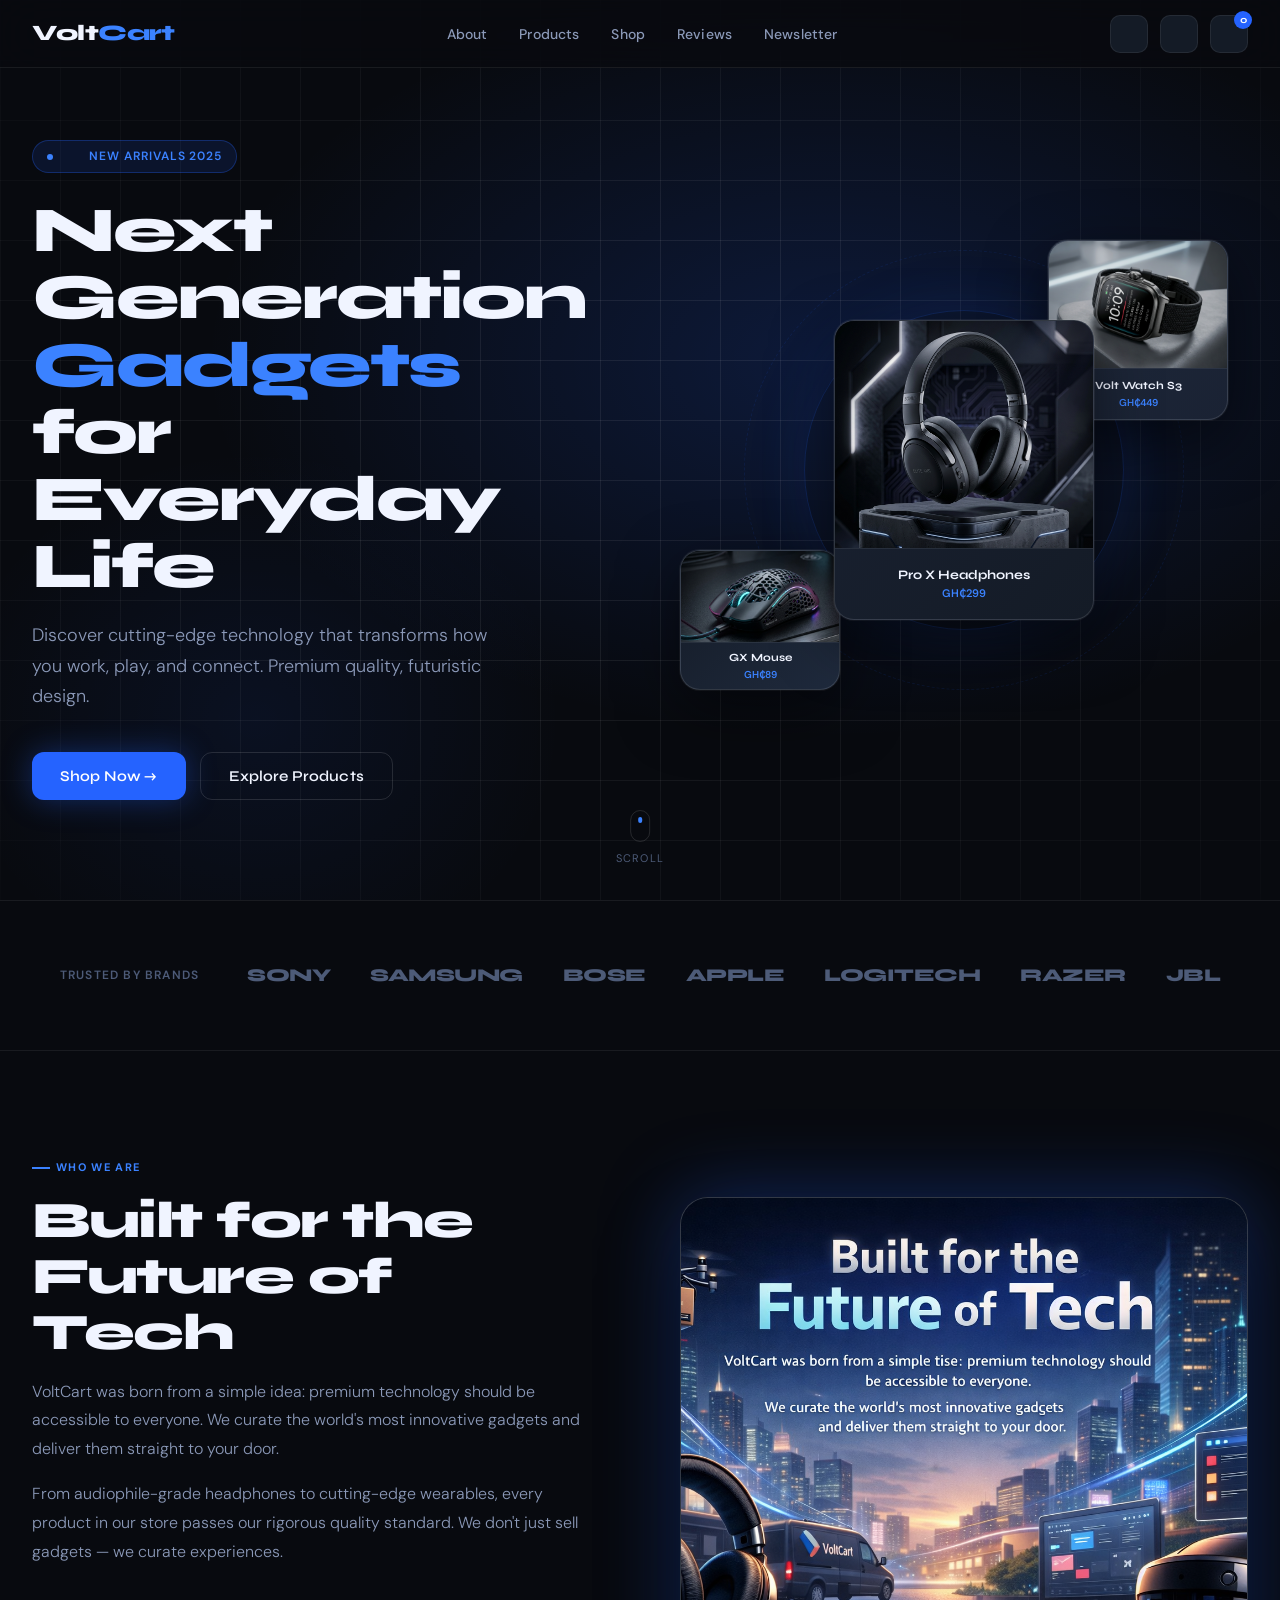
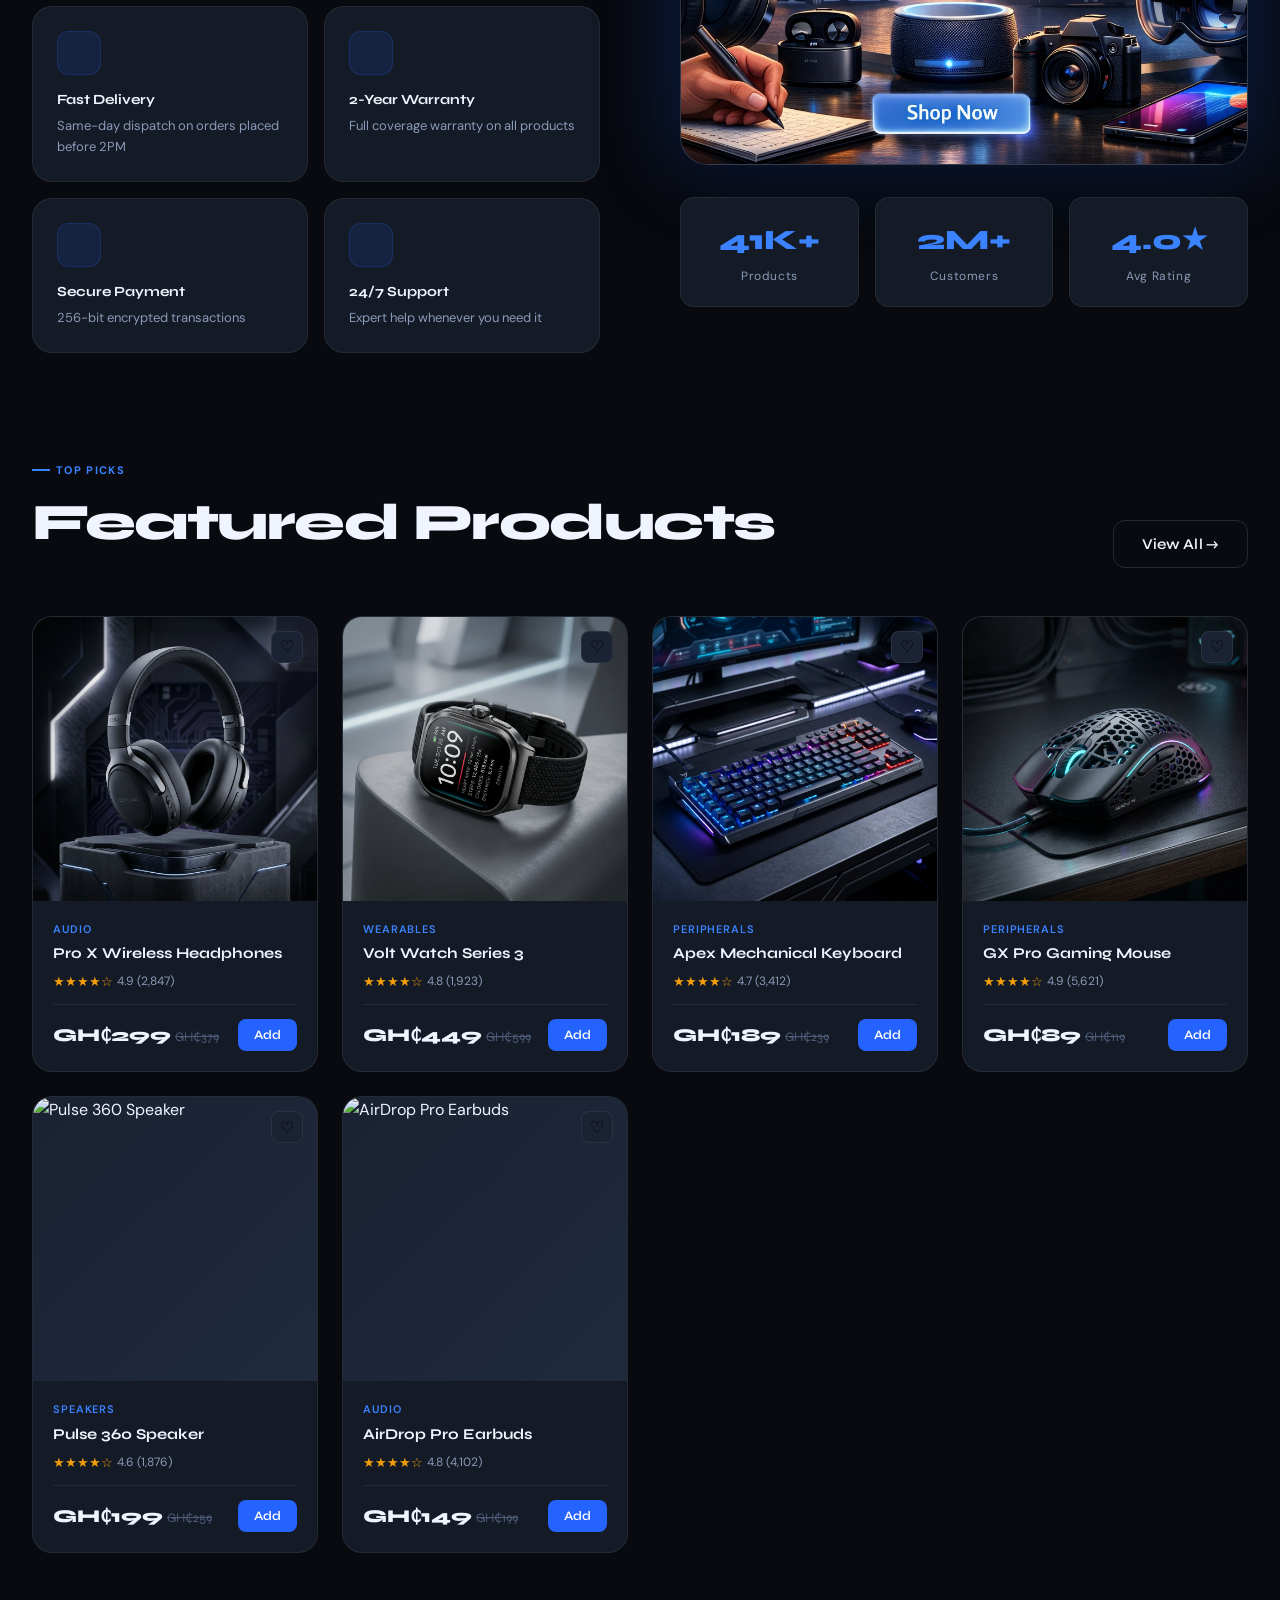
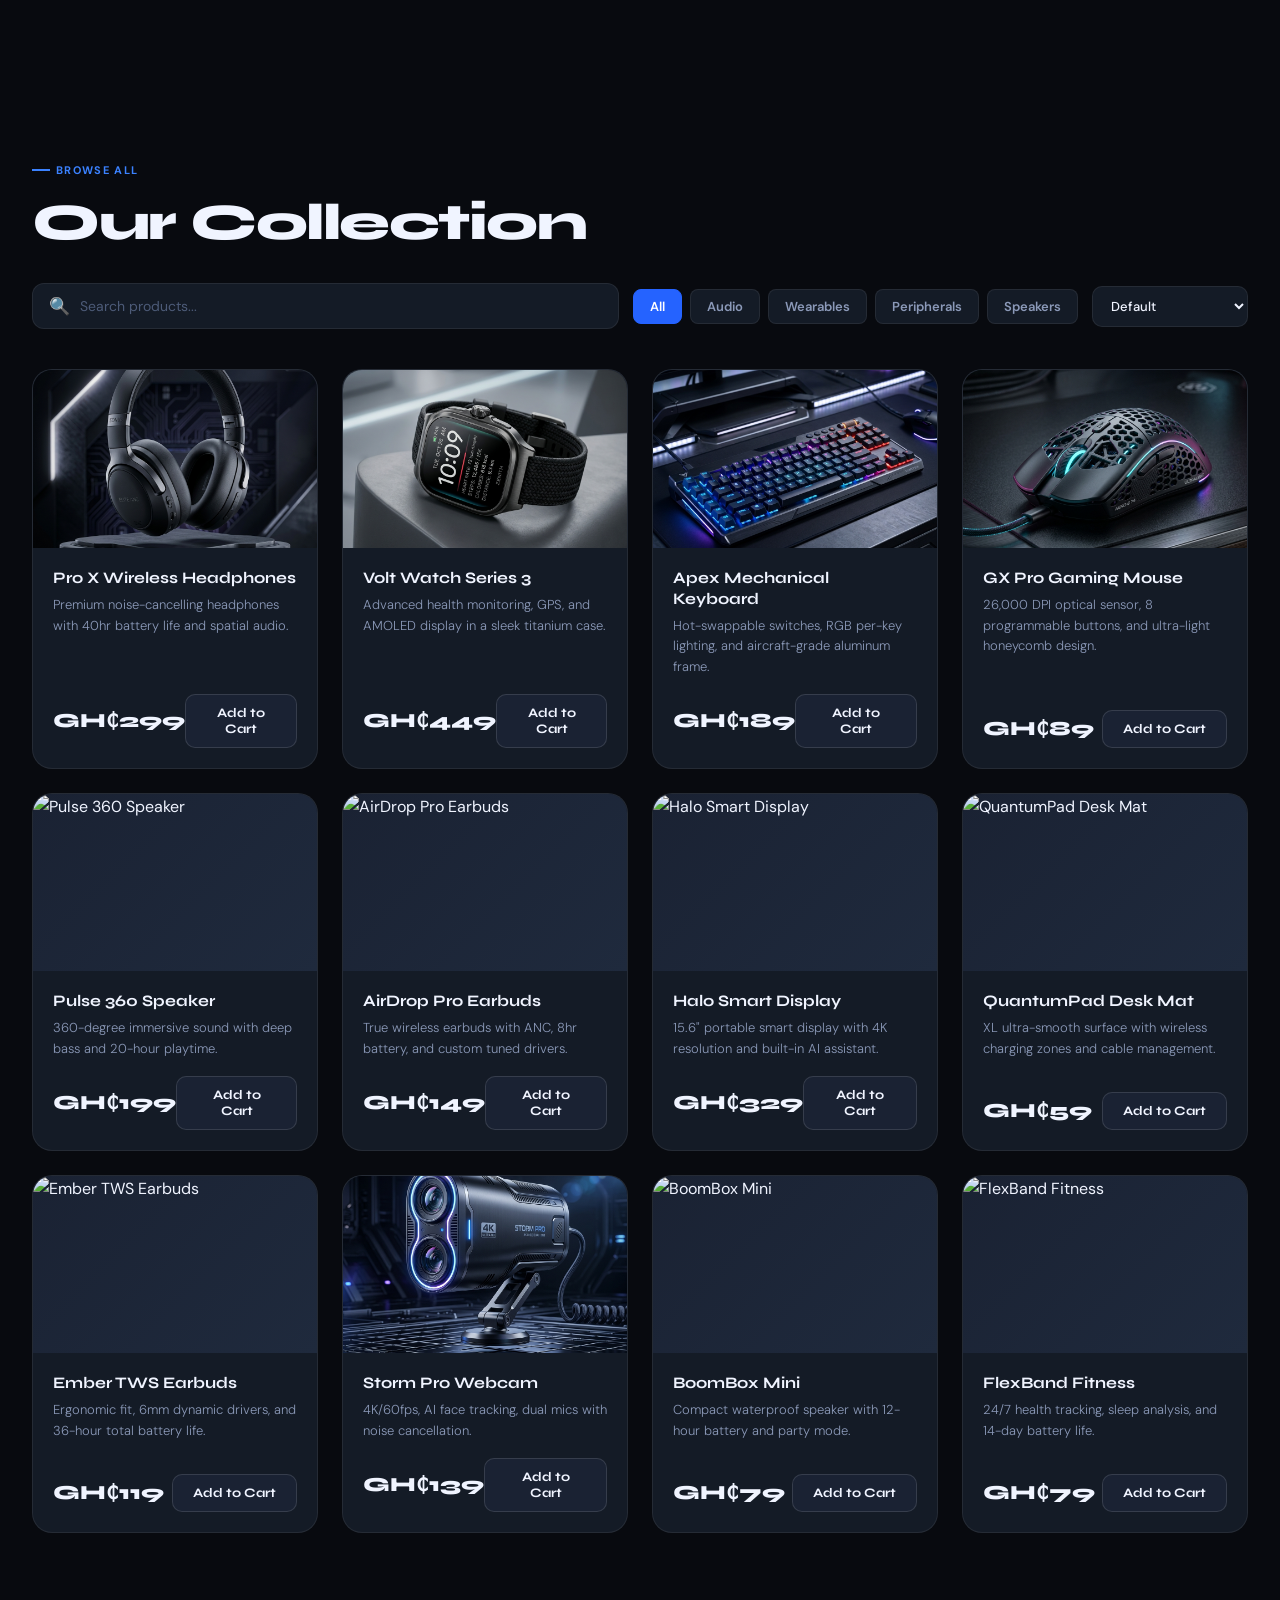
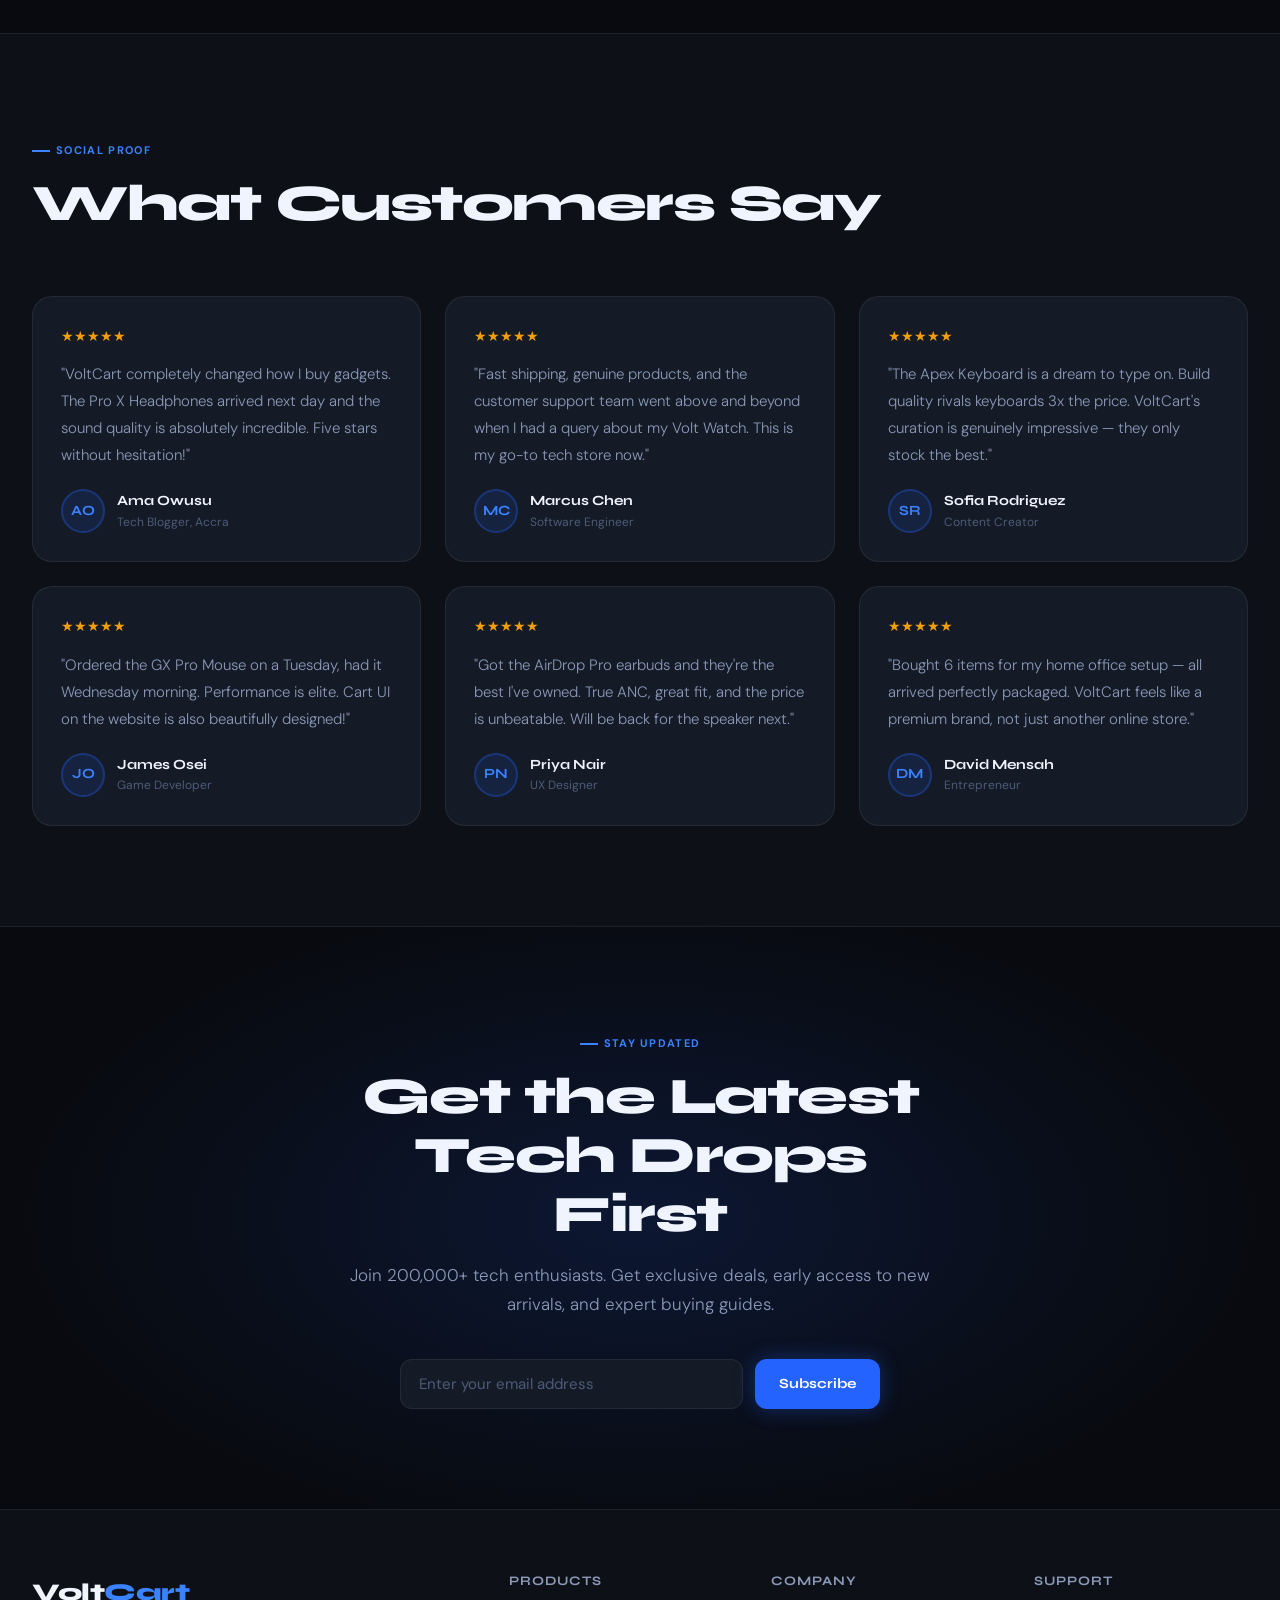
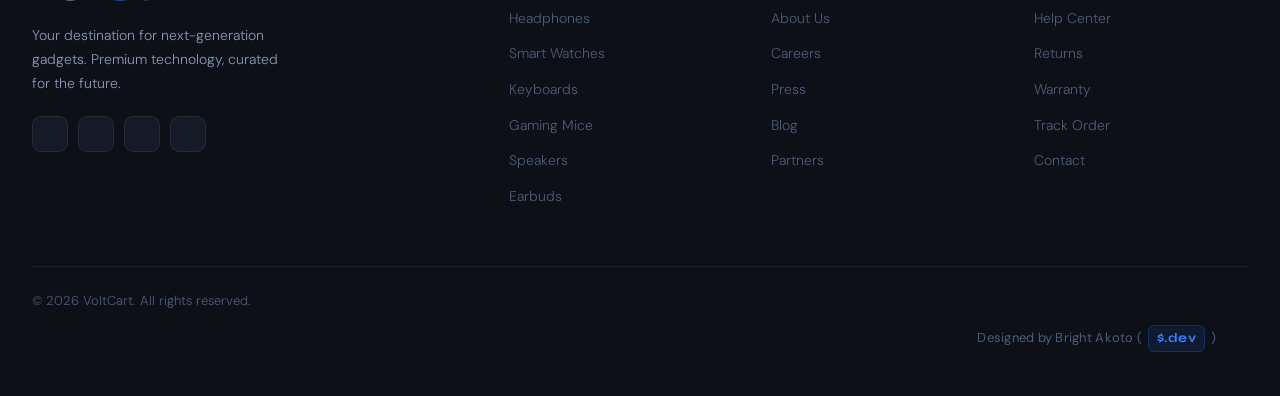
==== index.html @ 19f44e55 "first commit" ====
<!DOCTYPE html>
<html lang="en">
<head>
<meta charset="UTF-8">
<meta name="viewport" content="width=device-width, initial-scale=1.0">
<title>VoltCart — Next Generation Gadgets</title>
<link rel="preconnect" href="https://fonts.googleapis.com">
<link rel="preconnect" href="https://fonts.gstatic.com" crossorigin>
<link href="https://fonts.googleapis.com/css2?family=Syne:wght@400;500;600;700;800&family=DM+Sans:ital,opsz,wght@0,9..40,300;0,9..40,400;0,9..40,500;1,9..40,300&display=swap" rel="stylesheet">
<link rel="stylesheet" href="styles.css">
<script src="https://unpkg.com/lucide@latest"></script>
</head>
<body>

<!-- NAVBAR -->
<nav id="navbar">
  <a href="#" class="nav-logo">Volt<span>Cart</span></a>
  <ul class="nav-links">
    <li><a href="#about">About</a></li>
    <li><a href="#featured">Products</a></li>
    <li><a href="#shop">Shop</a></li>
    <li><a href="#testimonials">Reviews</a></li>
    <li><a href="#newsletter">Newsletter</a></li>
  </ul>
  <div class="nav-actions">
    <button class="nav-btn" id="search-btn" title="Search"><i data-lucide="search"></i></button>
    <button class="nav-btn" id="theme-btn" title="Toggle theme"><i data-lucide="moon" id="theme-icon"></i></button>
    <button class="nav-btn cart-btn" id="cart-open-btn" title="Cart"><i data-lucide="shopping-cart"></i>
      <span class="cart-badge" id="cart-badge">0</span>
    </button>
    <button class="nav-btn hamburger" id="hamburger-btn"><i data-lucide="menu"></i></button>
  </div>
</nav>
<div class="mobile-menu" id="mobile-menu">
  <a href="#about" onclick="closeMobileMenu()">About</a>
  <a href="#featured" onclick="closeMobileMenu()">Products</a>
  <a href="#shop" onclick="closeMobileMenu()">Shop</a>
  <a href="#testimonials" onclick="closeMobileMenu()">Reviews</a>
  <a href="#newsletter" onclick="closeMobileMenu()">Newsletter</a>
</div>

<!-- HERO -->
<section id="hero">
  <div class="hero-bg"></div>
  <div class="hero-grid"></div>
  <div class="hero-inner">
    <div class="hero-content">
      <div class="hero-label"><i data-lucide="zap" style="width: 14px; height: 14px; margin-right: 6px; display: inline-block; vertical-align: middle;"></i> New Arrivals 2025</div>
      <h1 class="hero-h1">Next Generation<br><span class="accent">Gadgets</span> for<br>Everyday Life</h1>
      <p class="hero-sub">Discover cutting-edge technology that transforms how you work, play, and connect. Premium quality, futuristic design.</p>
      <div class="hero-btns">
        <button class="btn-primary ripple-btn" onclick="document.getElementById('shop').scrollIntoView({behavior:'smooth'})">Shop Now →</button>
        <button class="btn-secondary" onclick="document.getElementById('featured').scrollIntoView({behavior:'smooth'})">Explore Products</button>
      </div>
    </div>
    <div class="hero-visual">
      <div class="glow-ring-2"></div>
      <div class="glow-ring"></div>
      <div class="hero-float-1" style="display: flex; flex-direction: column; justify-content: flex-start; align-items: stretch; gap: 0;">
        <div style="flex: 1; min-height: 0; overflow: hidden; background: #000;">
          <img src="img/pro_headphones.png" alt="Pro X Headphones" style="width: 100%; height: 100%; object-fit: cover; display: block;">
        </div>
        <div style="padding: 16px; text-align: center; border-top: 1px solid var(--border);">
          <div class="gadget-name">Pro X Headphones</div>
          <div class="gadget-price">GH₵299</div>
        </div>
      </div>
      <div class="hero-float-2" style="display: flex; flex-direction: column; justify-content: flex-start; align-items: stretch; gap: 0;">
        <div style="flex: 1; min-height: 0; overflow: hidden; background: #000;">
          <img src="img/volt_watch.png" alt="Volt Watch S3" style="width: 100%; height: 100%; object-fit: cover; display: block;">
        </div>
        <div style="padding: 8px; text-align: center; border-top: 1px solid var(--border);">
          <div class="gadget-name" style="font-size: 11px;">Volt Watch S3</div>
          <div class="gadget-price" style="font-size: 10px;">GH₵449</div>
        </div>
      </div>
      <div class="hero-float-3" style="display: flex; flex-direction: column; justify-content: flex-start; align-items: stretch; gap: 0;">
        <div style="flex: 1; min-height: 0; overflow: hidden; background: #000;">
          <img src="img/gaming_mouse.png" alt="GX Mouse" style="width: 100%; height: 100%; object-fit: cover; display: block;">
        </div>
        <div style="padding: 6px; text-align: center; border-top: 1px solid var(--border);">
          <div class="gadget-name" style="font-size: 11px;">GX Mouse</div>
          <div class="gadget-price" style="font-size: 10px;">GH₵89</div>
        </div>
      </div>
    </div>
  </div>
  <div class="scroll-indicator">
    <div class="scroll-dot"></div>
    <span>Scroll</span>
  </div>
</section>

<!-- BRANDS -->
<section id="brands">
  <div class="brands-inner">
    <div class="brands-label">Trusted by brands</div>
    <div class="brands-track">
      <div class="brand-item">SONY</div>
      <div class="brand-item">SAMSUNG</div>
      <div class="brand-item">BOSE</div>
      <div class="brand-item">APPLE</div>
      <div class="brand-item">LOGITECH</div>
      <div class="brand-item">RAZER</div>
      <div class="brand-item">JBL</div>
    </div>
  </div>
</section>

<!-- ABOUT -->
<section id="about" class="section">
  <div class="about-grid">
    <div class="about-text reveal">
      <div class="section-label">Who We Are</div>
      <h2 class="section-h2">Built for the<br>Future of Tech</h2>
      <p>VoltCart was born from a simple idea: premium technology should be accessible to everyone. We curate the world's most innovative gadgets and deliver them straight to your door.</p>
      <p>From audiophile-grade headphones to cutting-edge wearables, every product in our store passes our rigorous quality standard. We don't just sell gadgets — we curate experiences.</p>
      <div class="feature-cards">
        <div class="feature-card reveal reveal-delay-1">
          <div class="fc-icon"><i data-lucide="truck"></i></div>
          <div class="fc-title">Fast Delivery</div>
          <div class="fc-desc">Same-day dispatch on orders placed before 2PM</div>
        </div>
        <div class="feature-card reveal reveal-delay-2">
          <div class="fc-icon"><i data-lucide="shield"></i></div>
          <div class="fc-title">2-Year Warranty</div>
          <div class="fc-desc">Full coverage warranty on all products</div>
        </div>
        <div class="feature-card reveal reveal-delay-3">
          <div class="fc-icon"><i data-lucide="lock"></i></div>
          <div class="fc-title">Secure Payment</div>
          <div class="fc-desc">256-bit encrypted transactions</div>
        </div>
        <div class="feature-card reveal reveal-delay-4">
          <div class="fc-icon"><i data-lucide="message-square"></i></div>
          <div class="fc-title">24/7 Support</div>
          <div class="fc-desc">Expert help whenever you need it</div>
        </div>
      </div>
    </div>
    <div>
      <div class="about-visual reveal reveal-delay-2">
        <img src="img/image.png" alt="VoltCart About Visual">
        <div class="about-visual-inner">
          <div class="av-icon"><i data-lucide="zap" style="width: 72px; height: 72px; color: var(--blue2);"></i></div>
          <div class="av-title">VoltCart</div>
          <div class="av-sub">Premium Gadget Store</div>
        </div>
      </div>
      <div class="about-stats reveal reveal-delay-3" id="about-stats-container">
        <div class="stat-box">
          <div class="stat-num" data-target="50" data-suffix="K+">0</div>
          <div class="stat-label">Products</div>
        </div>
        <div class="stat-box">
          <div class="stat-num" data-target="2" data-suffix="M+">0</div>
          <div class="stat-label">Customers</div>
        </div>
        <div class="stat-box">
          <div class="stat-num" data-target="4.9" data-decimals="1" data-suffix="★">0</div>
          <div class="stat-label">Avg Rating</div>
        </div>
      </div>
    </div>
  </div>
</section>

<!-- FEATURED PRODUCTS -->
<section id="featured" class="section" style="padding-top:0">
  <div class="section-top">
    <div>
      <div class="section-label">Top Picks</div>
      <h2 class="section-h2 reveal">Featured Products</h2>
    </div>
    <button class="btn-secondary" onclick="document.getElementById('shop').scrollIntoView({behavior:'smooth'})">View All →</button>
  </div>
  <div class="products-grid" id="featured-grid"></div>
</section>

<!-- SHOP SECTION -->
<section id="shop" class="section">
  <div class="shop-inner">
    <div class="section-label">Browse All</div>
    <h2 class="section-h2 reveal" style="margin-bottom:32px">Our Collection</h2>
    <div class="shop-controls">
      <div class="shop-search">
        <span class="shop-search-icon">🔍</span>
        <input type="text" placeholder="Search products..." id="search-input" oninput="filterProducts()">
      </div>
      <div class="filter-tabs">
        <button class="filter-tab active" data-cat="all" onclick="setCategory(this,'all')">All</button>
        <button class="filter-tab" data-cat="audio" onclick="setCategory(this,'audio')">Audio</button>
        <button class="filter-tab" data-cat="wearables" onclick="setCategory(this,'wearables')">Wearables</button>
        <button class="filter-tab" data-cat="peripherals" onclick="setCategory(this,'peripherals')">Peripherals</button>
        <button class="filter-tab" data-cat="speakers" onclick="setCategory(this,'speakers')">Speakers</button>
      </div>
      <select class="shop-sort" onchange="sortProducts(this.value)">
        <option value="default">Default</option>
        <option value="price-asc">Price: Low → High</option>
        <option value="price-desc">Price: High → Low</option>
        <option value="rating">Top Rated</option>
      </select>
    </div>
    <div class="shop-grid" id="shop-grid"></div>
  </div>
</section>

<!-- TESTIMONIALS -->
<section id="testimonials" class="section" style="background:var(--bg2);border-top:1px solid var(--border);border-bottom:1px solid var(--border)">
  <div class="testi-inner">
    <div class="testi-top">
      <div>
        <div class="section-label">Social Proof</div>
        <h2 class="section-h2 reveal">What Customers Say</h2>
      </div>
    </div>
    <div class="testi-grid" id="testi-grid"></div>
  </div>
</section>

<!-- NEWSLETTER -->
<section id="newsletter">
  <div class="newsletter-bg"></div>
  <div class="newsletter-inner">
    <div class="section-label" style="justify-content:center">Stay Updated</div>
    <h2 class="nl-h2 reveal">Get the Latest<br>Tech Drops First</h2>
    <p class="nl-sub reveal reveal-delay-1">Join 200,000+ tech enthusiasts. Get exclusive deals, early access to new arrivals, and expert buying guides.</p>
    <div class="nl-form reveal reveal-delay-2">
      <input type="email" class="nl-input" placeholder="Enter your email address">
      <button class="nl-btn ripple-btn" onclick="subscribeNewsletter(this)">Subscribe</button>
    </div>
  </div>
</section>

<!-- FOOTER -->
<footer>
  <div class="footer-inner">
    <div class="footer-grid">
      <div class="footer-brand">
        <div class="nav-logo">Volt<span>Cart</span></div>
        <p>Your destination for next-generation gadgets. Premium technology, curated for the future.</p>
        <div class="social-links">
          <a href="#" class="social-link" title="X"><i data-lucide="twitter"></i></a>
          <a href="#" class="social-link" title="LinkedIn"><i data-lucide="linkedin"></i></a>
          <a href="#" class="social-link" title="Instagram"><i data-lucide="instagram"></i></a>
          <a href="#" class="social-link" title="YouTube"><i data-lucide="youtube"></i></a>
        </div>
      </div>
      <div class="footer-col">
        <h4>Products</h4>
        <ul>
          <li><a href="#shop">Headphones</a></li>
          <li><a href="#shop">Smart Watches</a></li>
          <li><a href="#shop">Keyboards</a></li>
          <li><a href="#shop">Gaming Mice</a></li>
          <li><a href="#shop">Speakers</a></li>
          <li><a href="#shop">Earbuds</a></li>
        </ul>
      </div>
      <div class="footer-col">
        <h4>Company</h4>
        <ul>
          <li><a href="#about">About Us</a></li>
          <li><a href="#">Careers</a></li>
          <li><a href="#testimonials">Press</a></li>
          <li><a href="#newsletter">Blog</a></li>
          <li><a href="#">Partners</a></li>
        </ul>
      </div>
      <div class="footer-col">
        <h4>Support</h4>
        <ul>
          <li><a href="help.html">Help Center</a></li>
          <li><a href="returns.html">Returns</a></li>
          <li><a href="warranty.html">Warranty</a></li>
          <li><a href="track order.html">Track Order</a></li>
          <li><a href="contact.html">Contact</a></li>
        </ul>
      </div>
    </div>
    <div class="footer-bottom">
      <p>© 2026 VoltCart. All rights reserved.</p>
    </div>
    <div class="designer">
  <p>Designed by Bright Akoto (<span>$.dev</span>)</p>
</div>
  </div>
</footer>

<!-- CART DRAWER -->
<div id="cart-overlay" onclick="closeCart()"></div>
<div id="cart-drawer">
  <div class="cart-header">
    <div>
      <div class="cart-title">Shopping Cart</div>
    </div>
    <button class="cart-close" onclick="closeCart()">✕</button>
  </div>
  <div class="cart-items">
    <div id="cart-items-list"></div>
    <div class="cart-empty" id="cart-empty">
      <div class="cart-empty-icon">🛒</div>
      <p>Your cart is empty</p>
      <button class="btn-primary" style="font-size:13px;padding:10px 20px" onclick="closeCart()">Browse Products</button>
    </div>
  </div>
  <div class="cart-footer" id="cart-footer" style="display:none">
    <div class="cart-subtotal">
      <span class="label">Subtotal</span>
      <span class="amount" id="cart-total">GH₵0</span>
    </div>
    <p style="font-size:12px;color:var(--text3);margin-bottom:4px">Shipping & taxes calculated at checkout</p>
    <button class="cart-checkout-btn ripple-btn" onclick="openCheckout()">Proceed to Checkout →</button>
  </div>
</div>

<!-- CHECKOUT MODAL -->
<div id="checkout-overlay">
  <div class="checkout-modal glass">
    <div class="modal-header">
      <div class="modal-title">Checkout</div>
      <button class="cart-close" onclick="closeCheckout()">✕</button>
    </div>
    <div class="modal-body">
      <div class="order-summary" id="checkout-summary"></div>
      <div class="form-row">
        <div class="form-group">
          <input type="text" class="form-input" placeholder=" " id="f-name">
          <label class="form-label">Full Name</label>
        </div>
        <div class="form-group">
          <input type="email" class="form-input" placeholder=" " id="f-email">
          <label class="form-label">Email Address</label>
        </div>
      </div>
      <div class="form-group">
        <input type="tel" class="form-input" placeholder=" " id="f-phone">
        <label class="form-label">Phone Number</label>
      </div>
      <div class="form-group">
        <textarea class="form-input" placeholder=" " id="f-address"></textarea>
        <label class="form-label">Delivery Address</label>
      </div>
      <button class="checkout-btn ripple-btn" onclick="processCheckout()">Complete Purchase →</button>
    </div>
  </div>
</div>

<!-- SUCCESS MODAL -->
<div id="success-overlay">
  <div class="success-modal">
    <div class="success-check">✓</div>
    <h2 class="success-title">Order Confirmed!</h2>
    <p class="success-sub" id="success-msg">Thank you for your purchase! Your order is being processed and will arrive within 3-5 business days.</p>
    <div class="txn-box">
      <div class="txn-label">Transaction Reference</div>
      <div class="txn-ref" id="txn-ref">VC-2025-XXXXXXXX</div>
    </div>
    <button class="continue-btn" onclick="closeSuccess()">Continue Shopping →</button>
  </div>
</div>

<script src="https://js.paystack.co/v1/inline.js"></script>
<script src="script.js" defer></script>
</body>
</html>
---- styles.css ----
*,*::before,*::after{box-sizing:border-box;margin:0;padding:0}
:root{
  --bg:#080a0f;
  --bg2:#0d1117;
  --bg3:#111620;
  --surface:#141b26;
  --surface2:#1a2233;
  --surface3:#1f2a3d;
  --border:rgba(255,255,255,0.07);
  --border2:rgba(255,255,255,0.12);
  --blue:#2563ff;
  --blue2:#3b82ff;
  --blue-glow:rgba(37,99,255,0.35);
  --blue-soft:rgba(37,99,255,0.12);
  --text:#f0f4ff;
  --text2:#8b99b8;
  --text3:#4d5b78;
  --radius:14px;
  --radius2:20px;
  --radius3:28px;
}
html{scroll-behavior:smooth}
body{background:var(--bg);color:var(--text);font-family:'DM Sans',sans-serif;font-size:16px;line-height:1.6;overflow-x:hidden}
body.light{
  --bg:#f0f2f8;--bg2:#e8ecf4;--bg3:#dde3f0;
  --surface:#ffffff;--surface2:#f8faff;--surface3:#eef2fc;
  --border:rgba(0,0,0,0.08);--border2:rgba(0,0,0,0.14);
  --text:#0a0e1a;--text2:#3d4a6b;--text3:#8090b0;
  --blue-glow:rgba(37,99,255,0.2);--blue-soft:rgba(37,99,255,0.08);
}
h1,h2,h3,h4{font-family:'Syne',sans-serif;line-height:1.15}
a{text-decoration:none;color:inherit}
button{cursor:pointer;border:none;background:none;font-family:inherit}
img{display:block;max-width:100%}
::-webkit-scrollbar{width:6px}
::-webkit-scrollbar-track{background:var(--bg)}
::-webkit-scrollbar-thumb{background:var(--surface3);border-radius:3px}

/* UTILITY */
.container{max-width:1280px;margin:0 auto;padding:0 24px}
.flex{display:flex}
.items-center{align-items:center}
.justify-between{justify-content:space-between}
.gap-8{gap:8px}
.gap-16{gap:16px}
.gap-24{gap:24px}

/* GLASSMORPHISM */
.glass{background:rgba(20,27,38,0.7);backdrop-filter:blur(20px);-webkit-backdrop-filter:blur(20px);border:1px solid var(--border)}
body.light .glass{background:rgba(255,255,255,0.72)}

/* ====== NAVBAR ====== */
#navbar{
  position:fixed;top:0;left:0;right:0;z-index:1000;
  padding:0 32px;height:68px;
  display:flex;align-items:center;justify-content:space-between;
  background:rgba(8,10,15,0.75);backdrop-filter:blur(24px);-webkit-backdrop-filter:blur(24px);
  border-bottom:1px solid var(--border);
  transition:background 0.3s;
}
body.light #navbar{background:rgba(240,242,248,0.8)}
.nav-logo{font-family:'Syne',sans-serif;font-weight:800;font-size:22px;letter-spacing:-0.5px}
.nav-logo span{color:var(--blue2)}
.nav-links{display:flex;gap:32px;list-style:none}
.nav-links a{font-size:14px;font-weight:500;color:var(--text2);transition:color 0.2s;letter-spacing:0.01em}
.nav-links a:hover{color:var(--text)}
.nav-actions{display:flex;align-items:center;gap:12px}
.nav-btn{
  width:38px;height:38px;border-radius:10px;
  display:flex;align-items:center;justify-content:center;
  color:var(--text2);background:var(--surface);border:1px solid var(--border);
  transition:all 0.2s;font-size:18px;
}
.nav-btn:hover{color:var(--text);border-color:var(--border2);background:var(--surface2)}
.cart-btn{position:relative}
.cart-badge{
  position:absolute;top:-5px;right:-5px;
  background:var(--blue);color:#fff;
  font-size:10px;font-weight:700;
  width:18px;height:18px;border-radius:50%;
  display:flex;align-items:center;justify-content:center;
  font-family:'Syne',sans-serif;
}
.hamburger{display:none}
.mobile-menu{
  display:none;position:fixed;top:68px;left:0;right:0;z-index:999;
  background:var(--bg2);border-bottom:1px solid var(--border);
  padding:24px;flex-direction:column;gap:4px;
}
.mobile-menu.open{display:flex}
.mobile-menu a{
  padding:12px 16px;border-radius:10px;font-size:15px;font-weight:500;
  color:var(--text2);transition:all 0.2s;
}
.mobile-menu a:hover{background:var(--surface);color:var(--text)}

/* ====== HERO ====== */
#hero{
  min-height:100vh;padding:120px 32px 80px;
  display:flex;align-items:center;
  position:relative;overflow:hidden;
}
.hero-bg{
  position:absolute;inset:0;z-index:0;
  background:radial-gradient(ellipse 70% 60% at 65% 40%,rgba(37,99,255,0.18) 0%,transparent 70%),
             radial-gradient(ellipse 40% 50% at 20% 80%,rgba(37,99,255,0.08) 0%,transparent 60%);
}
.hero-grid{
  position:absolute;inset:0;z-index:0;
  background-image:linear-gradient(var(--border) 1px,transparent 1px),linear-gradient(90deg,var(--border) 1px,transparent 1px);
  background-size:60px 60px;
  mask-image:radial-gradient(ellipse 80% 80% at 50% 50%,black 30%,transparent 100%);
}
.hero-inner{
  position:relative;z-index:1;
  max-width:1280px;margin:0 auto;width:100%;
  display:grid;grid-template-columns:1fr 1fr;gap:80px;align-items:center;
}
.hero-label{
  display:inline-flex;align-items:center;gap:8px;
  background:var(--blue-soft);border:1px solid rgba(37,99,255,0.3);
  color:var(--blue2);font-size:12px;font-weight:600;letter-spacing:0.08em;text-transform:uppercase;
  padding:6px 14px;border-radius:100px;margin-bottom:24px;
}
.hero-label::before{content:'';width:6px;height:6px;border-radius:50%;background:var(--blue2);animation:pulse 2s infinite}
@keyframes pulse{0%,100%{opacity:1}50%{opacity:0.3}}
.hero-h1{font-size:clamp(42px,5vw,72px);font-weight:800;letter-spacing:-2px;line-height:1.05;margin-bottom:20px}
.hero-h1 .accent{color:var(--blue2)}
.hero-sub{font-size:18px;color:var(--text2);line-height:1.7;max-width:480px;margin-bottom:40px;font-weight:300}
.hero-btns{display:flex;gap:14px;flex-wrap:wrap}
.btn-primary{
  padding:14px 28px;border-radius:12px;font-size:15px;font-weight:600;
  background:var(--blue);color:#fff;
  box-shadow:0 0 30px var(--blue-glow);
  transition:all 0.25s;letter-spacing:0.01em;font-family:'Syne',sans-serif;
}
.btn-primary:hover{background:var(--blue2);transform:translateY(-2px);box-shadow:0 4px 40px var(--blue-glow)}
.btn-secondary{
  padding:14px 28px;border-radius:12px;font-size:15px;font-weight:600;
  background:transparent;color:var(--text);
  border:1px solid var(--border2);
  transition:all 0.25s;letter-spacing:0.01em;font-family:'Syne',sans-serif;
}
.btn-secondary:hover{background:var(--surface2);border-color:var(--blue);color:var(--blue2)}
.hero-visual{position:relative;height:520px;display:flex;align-items:center;justify-content:center}
.hero-float-1,.hero-float-2,.hero-float-3{
  position:absolute;border-radius:var(--radius2);
  border:1px solid var(--border2);
  background:var(--surface);overflow:hidden;
  box-shadow:0 20px 60px rgba(0,0,0,0.5),0 0 0 1px var(--border);
}
.hero-float-1{
  width:260px;height:300px;
  animation:float1 6s ease-in-out infinite;
  z-index:3;
  background:linear-gradient(135deg,var(--surface2),var(--surface));
  display:flex;flex-direction:column;align-items:center;justify-content:center;gap:12px;
}
.hero-float-2{
  width:180px;height:180px;
  top:30px;right:20px;
  animation:float2 5s ease-in-out infinite;z-index:2;
  background:linear-gradient(135deg,var(--surface3),var(--surface2));
  display:flex;flex-direction:column;align-items:center;justify-content:center;gap:8px;
}
.hero-float-3{
  width:160px;height:140px;
  bottom:40px;left:0;
  animation:float3 7s ease-in-out infinite;z-index:2;
  background:linear-gradient(135deg,var(--surface),var(--surface3));
  display:flex;flex-direction:column;align-items:center;justify-content:center;gap:8px;
}
.gadget-icon{font-size:56px;filter:drop-shadow(0 0 20px rgba(37,99,255,0.6))}
.gadget-icon-sm{font-size:40px;filter:drop-shadow(0 0 12px rgba(37,99,255,0.5))}
.gadget-name{font-family:'Syne',sans-serif;font-size:13px;font-weight:700;color:var(--text);text-align:center}
.gadget-price{font-size:11px;color:var(--blue2);font-weight:600}
@keyframes float1{0%,100%{transform:translateY(0) rotate(-2deg)}50%{transform:translateY(-18px) rotate(1deg)}}
@keyframes float2{0%,100%{transform:translateY(-10px) rotate(3deg)}50%{transform:translateY(8px) rotate(-1deg)}}
@keyframes float3{0%,100%{transform:translateY(5px) rotate(-1deg)}50%{transform:translateY(-12px) rotate(2deg)}}
.glow-ring{
  position:absolute;width:320px;height:320px;border-radius:50%;
  border:1px solid rgba(37,99,255,0.2);
  box-shadow:0 0 60px rgba(37,99,255,0.15);
  animation:spin-slow 20s linear infinite;
}
.glow-ring-2{
  position:absolute;width:440px;height:440px;border-radius:50%;
  border:1px dashed rgba(37,99,255,0.1);
  animation:spin-slow 35s linear infinite reverse;
}
@keyframes spin-slow{from{transform:rotate(0deg)}to{transform:rotate(360deg)}}
.scroll-indicator{
  position:absolute;bottom:32px;left:50%;transform:translateX(-50%);
  display:flex;flex-direction:column;align-items:center;gap:8px;
  color:var(--text3);font-size:11px;letter-spacing:0.1em;text-transform:uppercase;
}
.scroll-dot{
  width:20px;height:32px;border-radius:10px;border:1px solid var(--border2);
  display:flex;align-items:flex-start;justify-content:center;padding-top:6px;
}
.scroll-dot::after{content:'';width:4px;height:6px;background:var(--blue2);border-radius:2px;animation:scrollDown 1.8s ease-in-out infinite}
@keyframes scrollDown{0%{transform:translateY(0);opacity:1}100%{transform:translateY(10px);opacity:0}}

/* ====== BRANDS ====== */
#brands{padding:60px 32px;border-top:1px solid var(--border);border-bottom:1px solid var(--border)}
.brands-inner{max-width:1280px;margin:0 auto;display:flex;align-items:center;gap:48px;flex-wrap:wrap;justify-content:center}
.brands-label{font-size:12px;letter-spacing:0.1em;text-transform:uppercase;color:var(--text3);font-weight:600;white-space:nowrap}
.brands-track{display:flex;gap:40px;align-items:center;flex-wrap:wrap;justify-content:center}
.brand-item{
  font-family:'Syne',sans-serif;font-size:18px;font-weight:800;
  color:var(--text3);letter-spacing:-0.5px;transition:color 0.2s;
}
.brand-item:hover{color:var(--text2)}

/* ====== SECTION COMMON ====== */
.section{padding:100px 32px}
.section-label{
  display:inline-flex;align-items:center;gap:6px;
  font-size:11px;font-weight:700;letter-spacing:0.12em;text-transform:uppercase;
  color:var(--blue2);margin-bottom:16px;
}
.section-label::before{content:'';width:18px;height:2px;background:var(--blue2)}
.section-h2{font-size:clamp(32px,4vw,52px);font-weight:800;letter-spacing:-1.5px;line-height:1.1;margin-bottom:16px}
.section-sub{font-size:17px;color:var(--text2);max-width:520px;font-weight:300;line-height:1.7}

/* ====== ABOUT ====== */
#about .about-grid{
  max-width:1280px;margin:0 auto;
  display:grid;grid-template-columns:1fr 1fr;gap:80px;align-items:center;
}
.about-text p{font-size:16px;color:var(--text2);line-height:1.8;margin-bottom:16px;font-weight:300}
.feature-cards{display:grid;grid-template-columns:1fr 1fr;gap:16px;margin-top:40px}
.feature-card{
  background:var(--surface);border:1px solid var(--border);
  border-radius:var(--radius2);padding:24px;
  transition:all 0.3s;
}
.feature-card:hover{border-color:var(--blue);background:var(--surface2);transform:translateY(-4px)}
.fc-icon{
  width:44px;height:44px;border-radius:12px;
  background:var(--blue-soft);border:1px solid rgba(37,99,255,0.2);
  display:flex;align-items:center;justify-content:center;
  font-size:22px;margin-bottom:14px;
}
.fc-title{font-family:'Syne',sans-serif;font-size:14px;font-weight:700;margin-bottom:4px}
.fc-desc{font-size:13px;color:var(--text2);line-height:1.6}
.about-visual{
  position:relative;
  padding:0;
  border-radius:var(--radius3);
  overflow:hidden;
  background:linear-gradient(135deg,var(--surface2),var(--surface));
  border:1px solid var(--border2);
  aspect-ratio:1/1;
  display:flex;
  align-items:center;
  justify-content:center;
  box-shadow:0 40px 80px rgba(0,0,0,0.4),0 0 80px var(--blue-glow);
}
.about-visual img{
  width:100%;
  height:100%;
  object-fit:cover;
  position:absolute;
  inset:0;
  z-index:0;
  transition:transform 0.6s cubic-bezier(0.16, 1, 0.3, 1);
}
.about-visual:hover img{
  transform:scale(1.05);
}
.about-visual-inner{
  position:relative;
  z-index:1;
  background:rgba(8,10,15,0.65);
  backdrop-filter:blur(6px);
  -webkit-backdrop-filter:blur(6px);
  width:100%;
  height:100%;
  display:flex;
  flex-direction:column;
  align-items:center;
  justify-content:center;
  text-align:center;
  opacity:0;
  transition:opacity 0.4s ease,backdrop-filter 0.4s ease;
}
body.light .about-visual-inner{
  background:rgba(255,255,255,0.72);
}
.about-visual:hover .about-visual-inner{
  opacity:1;
}
.av-icon{font-size:100px;filter:drop-shadow(0 0 40px rgba(37,99,255,0.7));animation:float1 5s ease-in-out infinite}
.av-title{font-family:'Syne',sans-serif;font-size:20px;font-weight:800;margin-top:16px}
.av-sub{font-size:14px;color:var(--text2)}
.about-stats{display:grid;grid-template-columns:repeat(3,1fr);gap:16px;margin-top:32px}
.stat-box{background:var(--surface);border:1px solid var(--border);border-radius:var(--radius);padding:20px;text-align:center}
.stat-num{font-family:'Syne',sans-serif;font-size:28px;font-weight:800;color:var(--blue2)}
.stat-label{font-size:12px;color:var(--text2);margin-top:4px;letter-spacing:0.05em}

/* ====== FEATURED PRODUCTS ====== */
#featured .section-top{max-width:1280px;margin:0 auto 48px;display:flex;align-items:flex-end;justify-content:space-between;flex-wrap:wrap;gap:20px}
#featured .products-grid{
  max-width:1280px;margin:0 auto;
  display:grid;grid-template-columns:repeat(auto-fill,minmax(240px,1fr));gap:24px;
}
.product-card{
  background:var(--surface);border:1px solid var(--border);border-radius:var(--radius2);
  overflow:hidden;transition:all 0.3s;position:relative;
  display:flex;flex-direction:column;
}
.product-card:hover{border-color:var(--blue);transform:translateY(-6px);box-shadow:0 20px 50px rgba(0,0,0,0.4),0 0 30px var(--blue-glow)}
.product-card:hover .pc-glow{opacity:1}
.pc-glow{
  position:absolute;inset:0;
  background:radial-gradient(ellipse 60% 40% at 50% 0%,rgba(37,99,255,0.1) 0%,transparent 70%);
  opacity:0;transition:opacity 0.3s;pointer-events:none;
}
.pc-wishlist{
  position:absolute;top:14px;right:14px;z-index:2;
  width:32px;height:32px;border-radius:8px;
  background:var(--surface2);border:1px solid var(--border);
  display:flex;align-items:center;justify-content:center;font-size:16px;
  transition:all 0.2s;
}
.pc-wishlist:hover{background:var(--surface3);color:#ff4d6d}
.pc-img{
  aspect-ratio:1/1;
  background:linear-gradient(135deg,var(--surface2),var(--surface3));
  overflow:hidden;
  transition:transform 0.3s;
}
.product-card:hover .pc-img{transform:scale(1.05)}
.pc-body{padding:20px;flex:1;display:flex;flex-direction:column}
.pc-category{font-size:11px;color:var(--blue2);font-weight:600;letter-spacing:0.08em;text-transform:uppercase;margin-bottom:6px}
.pc-name{font-family:'Syne',sans-serif;font-size:15px;font-weight:700;line-height:1.3;margin-bottom:8px}
.pc-stars{display:flex;align-items:center;gap:4px;margin-bottom:12px}
.pc-stars .stars{font-size:13px;color:#f59e0b}
.pc-stars .count{font-size:12px;color:var(--text2)}
.pc-footer{display:flex;align-items:center;justify-content:space-between;margin-top:auto;padding-top:14px;border-top:1px solid var(--border)}
.pc-price{font-family:'Syne',sans-serif;font-size:18px;font-weight:800;color:var(--text)}
.pc-price span{font-size:13px;color:var(--text3);font-weight:400;text-decoration:line-through;margin-left:4px}
.pc-add{
  padding:8px 16px;border-radius:8px;font-size:13px;font-weight:600;
  background:var(--blue);color:#fff;
  transition:all 0.2s;font-family:'Syne',sans-serif;
}
.pc-add:hover{background:var(--blue2);transform:scale(1.05)}
.pc-add:active{transform:scale(0.97)}

/* ====== SHOP SECTION ====== */
#shop .shop-inner{max-width:1280px;margin:0 auto}
.shop-controls{
  display:flex;align-items:center;gap:14px;flex-wrap:wrap;margin-bottom:40px;
}
.shop-search{
  flex:1;min-width:200px;
  background:var(--surface);border:1px solid var(--border);
  border-radius:12px;padding:0 16px;height:46px;
  display:flex;align-items:center;gap:10px;
}
.shop-search input{
  background:none;border:none;outline:none;color:var(--text);
  font-family:'DM Sans',sans-serif;font-size:14px;width:100%;
}
.shop-search input::placeholder{color:var(--text3)}
.shop-search-icon{color:var(--text3);font-size:17px}
.filter-tabs{display:flex;gap:8px;flex-wrap:wrap}
.filter-tab{
  padding:8px 16px;border-radius:8px;font-size:13px;font-weight:600;
  background:var(--surface);border:1px solid var(--border);color:var(--text2);
  transition:all 0.2s;
}
.filter-tab.active,.filter-tab:hover{background:var(--blue);border-color:var(--blue);color:#fff}
.shop-sort{
  background:var(--surface);border:1px solid var(--border);
  border-radius:10px;padding:10px 14px;font-size:13px;font-weight:500;
  color:var(--text);outline:none;cursor:pointer;font-family:'DM Sans',sans-serif;
}
body.light .shop-sort option{background:var(--surface);color:var(--text)}
.shop-grid{
  display:grid;grid-template-columns:repeat(auto-fill,minmax(280px,1fr));gap:24px;
}
.shop-card{
  background:var(--surface);border:1px solid var(--border);border-radius:var(--radius2);
  overflow:hidden;transition:all 0.3s;display:flex;flex-direction:column;
}
.shop-card:hover{border-color:rgba(37,99,255,0.5);transform:translateY(-4px);box-shadow:0 16px 40px rgba(0,0,0,0.3)}
.sc-img{
  aspect-ratio:16/10;
  background:linear-gradient(135deg,var(--surface2),var(--surface3));
  overflow:hidden;
  transition:transform 0.4s;
}
.shop-card:hover .sc-img{transform:scale(1.08)}
.sc-body{padding:20px;flex:1;display:flex;flex-direction:column}
.sc-name{font-family:'Syne',sans-serif;font-size:16px;font-weight:700;margin-bottom:6px;line-height:1.3}
.sc-desc{font-size:13px;color:var(--text2);line-height:1.6;margin-bottom:16px;font-weight:300}
.sc-footer{display:flex;align-items:center;justify-content:space-between;margin-top:auto}
.sc-price{font-family:'Syne',sans-serif;font-size:20px;font-weight:800}
.sc-add{
  padding:10px 20px;border-radius:10px;font-size:13px;font-weight:700;
  background:var(--surface2);border:1px solid var(--border2);color:var(--text);
  transition:all 0.25s;font-family:'Syne',sans-serif;
  position:relative;overflow:hidden;
}
.sc-add::after{
  content:'';position:absolute;inset:0;
  background:var(--blue);transform:translateY(100%);transition:transform 0.25s;z-index:0;
}
.sc-add:hover{color:#fff;border-color:var(--blue)}
.sc-add:hover::after{transform:translateY(0)}
.sc-add span{position:relative;z-index:1}

/* ====== CART DRAWER ====== */
#cart-overlay{
  position:fixed;inset:0;z-index:1100;
  background:rgba(0,0,0,0.6);backdrop-filter:blur(4px);
  opacity:0;pointer-events:none;transition:opacity 0.3s;
}
#cart-overlay.open{opacity:1;pointer-events:all}
#cart-drawer{
  position:fixed;top:0;right:0;bottom:0;z-index:1101;
  width:420px;max-width:100vw;
  height:100vh;height:100dvh;
  background:var(--bg2);border-left:1px solid var(--border2);
  display:flex;flex-direction:column;
  transform:translateX(100%);transition:transform 0.4s cubic-bezier(0.25,0.46,0.45,0.94);
}
#cart-drawer.open{transform:translateX(0)}
.cart-header{
  padding:24px;border-bottom:1px solid var(--border);
  display:flex;align-items:center;justify-content:space-between;
}
.cart-title{font-family:'Syne',sans-serif;font-size:20px;font-weight:800}
.cart-close{
  width:36px;height:36px;border-radius:10px;background:var(--surface);
  border:1px solid var(--border);display:flex;align-items:center;justify-content:center;
  font-size:18px;color:var(--text2);transition:all 0.2s;
}
.cart-close:hover{color:var(--text);background:var(--surface2)}
.cart-items{flex:1;overflow-y:auto;padding:20px}
.cart-empty{
  display:flex;flex-direction:column;align-items:center;justify-content:center;
  height:100%;gap:16px;color:var(--text2);
}
.cart-empty-icon{font-size:64px;opacity:0.3}
.cart-empty p{font-size:15px;font-weight:300}
.cart-item{
  display:flex;gap:14px;padding:16px 0;border-bottom:1px solid var(--border);
  align-items:flex-start;
}
.cart-item:last-child{border-bottom:none}
.ci-img{
  width:72px;height:72px;border-radius:12px;
  background:var(--surface2);border:1px solid var(--border);
  overflow:hidden;
  flex-shrink:0;
}
.ci-info{flex:1}
.ci-name{font-family:'Syne',sans-serif;font-size:14px;font-weight:700;margin-bottom:4px;line-height:1.3}
.ci-price{font-size:15px;font-weight:700;color:var(--blue2)}
.ci-controls{display:flex;align-items:center;gap:8px;margin-top:8px}
.qty-btn{
  width:28px;height:28px;border-radius:8px;background:var(--surface2);
  border:1px solid var(--border);display:flex;align-items:center;justify-content:center;
  font-size:14px;font-weight:700;color:var(--text);transition:all 0.2s;
}
.qty-btn:hover{background:var(--surface3);border-color:var(--blue)}
.qty-val{font-size:14px;font-weight:700;min-width:20px;text-align:center}
.ci-remove{margin-left:auto;color:var(--text3);font-size:16px;transition:color 0.2s}
.ci-remove:hover{color:#ff4d6d}
.cart-footer{
  padding:20px 24px calc(24px + env(safe-area-inset-bottom, 0px));
  border-top:1px solid var(--border);
  background:var(--bg2);
}
.cart-subtotal{display:flex;justify-content:space-between;align-items:center;margin-bottom:8px}
.cart-subtotal .label{font-size:14px;color:var(--text2)}
.cart-subtotal .amount{font-family:'Syne',sans-serif;font-size:22px;font-weight:800}
.cart-checkout-btn{
  width:100%;padding:15px;border-radius:12px;
  background:var(--blue);color:#fff;font-family:'Syne',sans-serif;
  font-size:15px;font-weight:700;letter-spacing:0.02em;
  transition:all 0.25s;margin-top:12px;
  box-shadow:0 0 30px var(--blue-glow);
}
.cart-checkout-btn:hover{background:var(--blue2);transform:translateY(-2px);box-shadow:0 4px 40px var(--blue-glow)}

/* ====== CHECKOUT MODAL ====== */
#checkout-overlay{
  position:fixed;inset:0;z-index:1200;
  background:rgba(0,0,0,0.75);backdrop-filter:blur(8px);
  display:none;align-items:center;justify-content:center;padding:24px;
}
#checkout-overlay.open{display:flex}
.checkout-modal{
  background:var(--bg2);border:1px solid var(--border2);border-radius:var(--radius3);
  width:100%;max-width:560px;max-height:90vh;overflow-y:auto;
  animation:modalIn 0.35s cubic-bezier(0.34,1.56,0.64,1);
}
@keyframes modalIn{from{opacity:0;transform:scale(0.9) translateY(20px)}to{opacity:1;transform:scale(1) translateY(0)}}
.modal-header{
  padding:28px 32px 0;display:flex;align-items:center;justify-content:space-between;
  position:sticky;top:0;background:var(--bg2);z-index:1;padding-bottom:20px;
  border-bottom:1px solid var(--border);
}
.modal-title{font-family:'Syne',sans-serif;font-size:22px;font-weight:800}
.modal-body{padding:28px 32px}
.form-group{margin-bottom:20px;position:relative}
.form-label{
  position:absolute;left:16px;top:50%;transform:translateY(-50%);
  font-size:14px;color:var(--text3);transition:all 0.2s;pointer-events:none;z-index:1;
}
.form-group textarea ~ .form-label{top:18px;transform:none}
.form-input{
  width:100%;background:var(--surface);border:1px solid var(--border);
  border-radius:12px;padding:22px 16px 8px;font-size:15px;color:var(--text);
  font-family:'DM Sans',sans-serif;outline:none;transition:border-color 0.2s;
}
.form-input:focus{border-color:var(--blue);box-shadow:0 0 0 3px var(--blue-soft)}
.form-input:focus ~ .form-label,.form-input:not(:placeholder-shown) ~ .form-label{
  top:10px;font-size:11px;color:var(--blue2);transform:none;
}
textarea.form-input{resize:vertical;min-height:90px;padding-top:24px}
.form-row{display:grid;grid-template-columns:1fr 1fr;gap:16px}
.order-summary{
  background:var(--surface);border:1px solid var(--border);border-radius:var(--radius2);
  padding:20px;margin-bottom:24px;
}
.os-title{font-family:'Syne',sans-serif;font-size:14px;font-weight:700;margin-bottom:14px;color:var(--text2);text-transform:uppercase;letter-spacing:0.06em}
.os-row{display:flex;justify-content:space-between;font-size:14px;padding:6px 0;color:var(--text2)}
.os-row.total{border-top:1px solid var(--border);margin-top:8px;padding-top:12px;font-size:16px;font-weight:700;color:var(--text)}
.checkout-btn{
  width:100%;padding:15px;border-radius:12px;
  background:var(--blue);color:#fff;font-family:'Syne',sans-serif;
  font-size:15px;font-weight:700;
  box-shadow:0 0 30px var(--blue-glow);transition:all 0.25s;
}
.checkout-btn:hover{background:var(--blue2);transform:translateY(-2px)}

/* ====== SUCCESS MODAL ====== */
#success-overlay{
  position:fixed;inset:0;z-index:1300;
  background:rgba(0,0,0,0.8);backdrop-filter:blur(12px);
  display:none;align-items:center;justify-content:center;padding:24px;
}
#success-overlay.open{display:flex}
.success-modal{
  background:var(--bg2);border:1px solid var(--border2);border-radius:var(--radius3);
  width:100%;max-width:480px;padding:48px 40px;text-align:center;
  animation:modalIn 0.35s cubic-bezier(0.34,1.56,0.64,1);
}
.success-check{
  width:80px;height:80px;border-radius:50%;
  background:rgba(37,99,255,0.15);border:2px solid rgba(37,99,255,0.4);
  display:flex;align-items:center;justify-content:center;
  font-size:36px;margin:0 auto 24px;
  box-shadow:0 0 40px rgba(37,99,255,0.3);
  animation:checkPop 0.5s cubic-bezier(0.34,1.56,0.64,1) 0.2s both;
}
@keyframes checkPop{from{opacity:0;transform:scale(0)}to{opacity:1;transform:scale(1)}}
.success-title{font-family:'Syne',sans-serif;font-size:26px;font-weight:800;margin-bottom:8px}
.success-sub{font-size:15px;color:var(--text2);line-height:1.6;margin-bottom:28px;font-weight:300}
.txn-box{
  background:var(--surface);border:1px solid var(--border);border-radius:var(--radius);
  padding:16px 20px;margin-bottom:24px;text-align:left;
}
.txn-label{font-size:11px;color:var(--text3);text-transform:uppercase;letter-spacing:0.08em;margin-bottom:4px}
.txn-ref{font-family:'Syne',sans-serif;font-size:16px;font-weight:700;color:var(--blue2);letter-spacing:0.05em}
.continue-btn{
  width:100%;padding:14px;border-radius:12px;
  background:var(--blue);color:#fff;font-family:'Syne',sans-serif;
  font-size:15px;font-weight:700;
  box-shadow:0 0 30px var(--blue-glow);transition:all 0.25s;
}
.continue-btn:hover{background:var(--blue2)}

/* ====== TESTIMONIALS ====== */
#testimonials .testi-inner{max-width:1280px;margin:0 auto}
.testi-top{display:flex;align-items:flex-end;justify-content:space-between;flex-wrap:wrap;gap:20px;margin-bottom:48px}
.testi-controls{display:flex;gap:10px}
.testi-btn{
  width:44px;height:44px;border-radius:12px;background:var(--surface);
  border:1px solid var(--border);display:flex;align-items:center;justify-content:center;
  font-size:20px;color:var(--text2);transition:all 0.2s;
}
.testi-btn:hover{background:var(--blue);border-color:var(--blue);color:#fff}
.testi-grid{display:grid;grid-template-columns:repeat(auto-fill,minmax(320px,1fr));gap:24px}
.testi-card{
  background:var(--surface);border:1px solid var(--border);border-radius:var(--radius2);
  padding:28px;transition:all 0.3s;
}
.testi-card:hover{border-color:var(--border2);transform:translateY(-4px)}
.tc-stars{font-size:14px;color:#f59e0b;margin-bottom:14px}
.tc-text{font-size:15px;color:var(--text2);line-height:1.8;font-weight:300;margin-bottom:20px}
.tc-author{display:flex;align-items:center;gap:12px}
.tc-avatar{
  width:44px;height:44px;border-radius:50%;
  background:var(--blue-soft);border:2px solid rgba(37,99,255,0.3);
  display:flex;align-items:center;justify-content:center;
  font-family:'Syne',sans-serif;font-size:14px;font-weight:700;color:var(--blue2);
}
.tc-name{font-family:'Syne',sans-serif;font-size:14px;font-weight:700}
.tc-role{font-size:12px;color:var(--text3)}

/* ====== NEWSLETTER ====== */
#newsletter{padding:100px 32px;position:relative;overflow:hidden}
.newsletter-bg{
  position:absolute;inset:0;z-index:0;
  background:radial-gradient(ellipse 70% 80% at 50% 50%,rgba(37,99,255,0.15) 0%,transparent 70%);
}
.newsletter-inner{
  position:relative;z-index:1;max-width:640px;margin:0 auto;text-align:center;
}
.nl-h2{font-family:'Syne',sans-serif;font-size:clamp(32px,4vw,52px);font-weight:800;letter-spacing:-1.5px;margin-bottom:16px}
.nl-sub{font-size:17px;color:var(--text2);margin-bottom:40px;font-weight:300;line-height:1.7}
.nl-form{
  display:flex;gap:12px;max-width:480px;margin:0 auto;
}
.nl-input{
  flex:1;background:var(--surface);border:1px solid var(--border);
  border-radius:12px;padding:0 18px;height:50px;
  font-size:15px;color:var(--text);outline:none;
  font-family:'DM Sans',sans-serif;transition:border-color 0.2s;
}
.nl-input:focus{border-color:var(--blue);box-shadow:0 0 0 3px var(--blue-soft)}
.nl-input::placeholder{color:var(--text3)}
.nl-btn{
  padding:0 24px;height:50px;border-radius:12px;
  background:var(--blue);color:#fff;font-family:'Syne',sans-serif;
  font-size:14px;font-weight:700;white-space:nowrap;
  box-shadow:0 0 20px var(--blue-glow);transition:all 0.25s;
}
.nl-btn:hover{background:var(--blue2);transform:translateY(-2px)}

/* ====== FOOTER ====== */
footer{
  background:var(--bg2);border-top:1px solid var(--border);
  padding:64px 32px 32px;
}
.footer-inner{max-width:1280px;margin:0 auto}
.footer-grid{
  display:grid;grid-template-columns:2fr 1fr 1fr 1fr;gap:48px;margin-bottom:48px;
}
.footer-brand .nav-logo{font-size:24px;margin-bottom:12px}
.footer-brand p{font-size:14px;color:var(--text2);line-height:1.7;font-weight:300;max-width:260px;margin-bottom:20px}
.social-links{display:flex;gap:10px}
.social-link{
  width:36px;height:36px;border-radius:9px;background:var(--surface);
  border:1px solid var(--border);display:flex;align-items:center;justify-content:center;
  font-size:16px;color:var(--text2);transition:all 0.2s;
}
.social-link:hover{background:var(--blue);border-color:var(--blue);color:#fff}
.footer-col h4{font-family:'Syne',sans-serif;font-size:13px;font-weight:700;letter-spacing:0.08em;text-transform:uppercase;color:var(--text2);margin-bottom:16px}
.footer-col ul{list-style:none}
.footer-col ul li{margin-bottom:10px}
.footer-col ul li a{font-size:14px;color:var(--text3);transition:color 0.2s;font-weight:300}
.footer-col ul li a:hover{color:var(--text)}
.footer-bottom{
  border-top:1px solid var(--border);padding-top:24px;
  display:flex;align-items:center;justify-content:space-between;flex-wrap:wrap;gap:12px;
}
.footer-bottom p{font-size:13px;color:var(--text3);font-weight:300}
.footer-badges{display:flex;gap:8px}
.badge{
  padding:5px 12px;border-radius:6px;font-size:11px;font-weight:600;
  background:var(--surface);border:1px solid var(--border);color:var(--text3);
}

.designer {
  text-align: right;
  padding: 12px 32px;
}

.designer p {
  display: inline-flex;
  align-items: center;
  gap: 6px;
  font-family: 'DM Sans', sans-serif;
  font-size: 13px;
  font-weight: 400;
  color: var(--text3);
  letter-spacing: 0.02em;
  transition: color 0.2s;
}

.designer p:hover {
  color: var(--text2);
}

.designer strong,
.designer span {
  font-family: 'Syne', sans-serif;
  font-weight: 700;
  font-size: 13px;
  color: var(--blue2);
  background: var(--blue-soft);
  border: 1px solid rgba(37, 99, 255, 0.25);
  padding: 2px 8px;
  border-radius: 6px;
  letter-spacing: 0.01em;
  transition: all 0.2s;
}

.designer p:hover strong,
.designer p:hover span {
  background: rgba(37, 99, 255, 0.2);
  border-color: rgba(37, 99, 255, 0.45);
  color: #fff;
}

/* ====== REVEAL ANIMATION ====== */
.reveal{opacity:0;transform:translateY(30px);transition:opacity 0.7s ease,transform 0.7s ease}
.reveal.visible{opacity:1;transform:translateY(0)}
.reveal-delay-1{transition-delay:0.1s}
.reveal-delay-2{transition-delay:0.2s}
.reveal-delay-3{transition-delay:0.3s}
.reveal-delay-4{transition-delay:0.4s}

/* ====== RIPPLE ====== */
.ripple-btn{position:relative;overflow:hidden}
.ripple-btn .ripple{
  position:absolute;border-radius:50%;background:rgba(255,255,255,0.3);
  transform:scale(0);animation:rippleAnim 0.6s linear;pointer-events:none;
}
@keyframes rippleAnim{to{transform:scale(4);opacity:0}}

/* ====== RESPONSIVE ====== */
@media(max-width:1024px){
  .hero-inner{grid-template-columns:1fr;gap:40px}
  .hero-visual{display:none}
  #about .about-grid{grid-template-columns:1fr}
  .footer-grid{grid-template-columns:1fr 1fr;gap:32px}
}
@media(max-width:768px){
  #navbar{padding:0 16px;height:56px}
  .mobile-menu{top:56px}
  .nav-logo{font-size:18px}
  .nav-actions{gap:8px}
  .nav-btn{width:32px;height:32px;border-radius:8px;font-size:14px}
  .nav-btn svg{width:16px !important;height:16px !important}
  .cart-badge{width:15px;height:15px;font-size:9px;top:-4px;right:-4px}
  .nav-links{display:none}
  .hamburger{display:flex}
  #hero{padding:100px 20px 60px}
  .section{padding:64px 20px}
  #newsletter{padding:64px 20px}
  .form-row{grid-template-columns:1fr}
  .nl-form{flex-direction:column}
  .nl-btn{height:46px}
  .footer-grid{grid-template-columns:1fr}
  .feature-cards{grid-template-columns:1fr}
  .about-stats{grid-template-columns:1fr 1fr}
  .testi-grid{grid-template-columns:1fr}
  footer{padding:48px 20px 24px}
}
@media(max-width:480px){
  .hero-btns{flex-direction:column}
  .btn-primary,.btn-secondary{width:100%;text-align:center}
  .checkout-modal{border-radius:var(--radius2)}
  .modal-body{padding:20px}
  .modal-header{padding:20px 20px 16px}
}
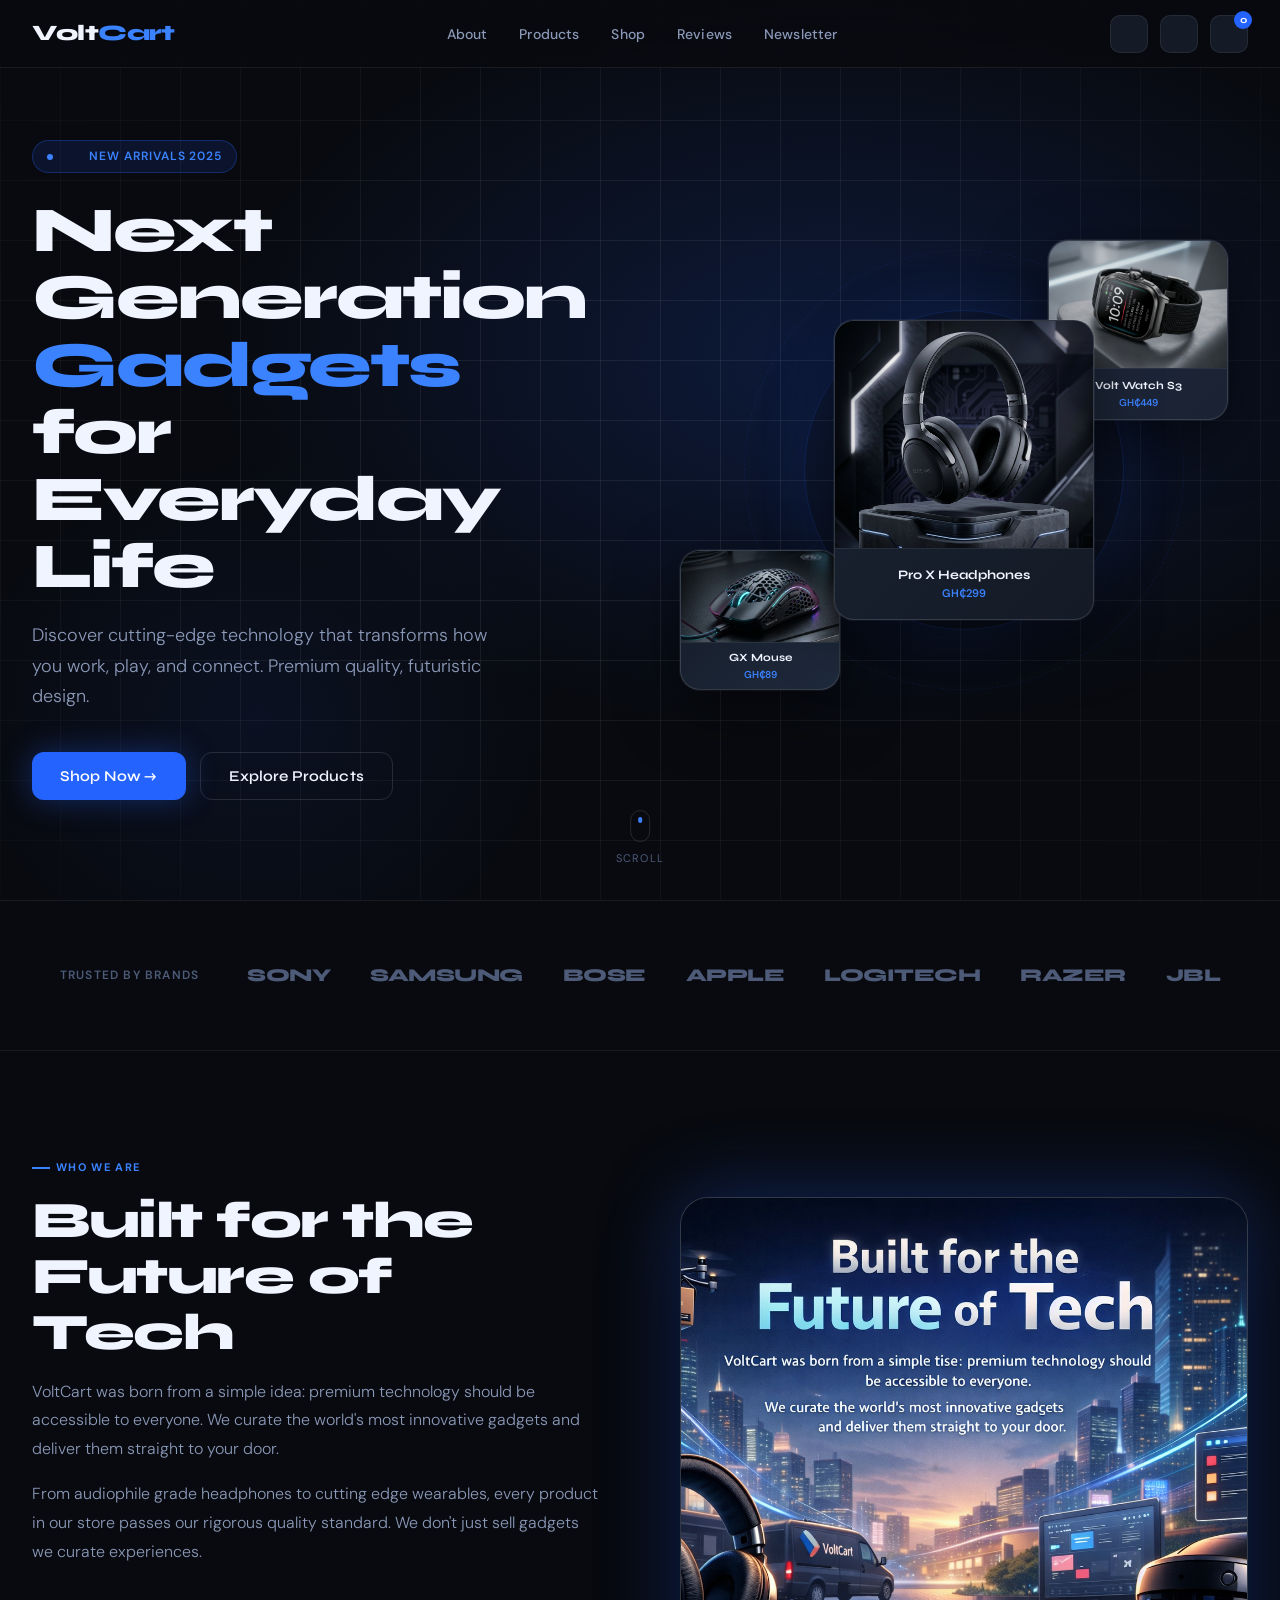
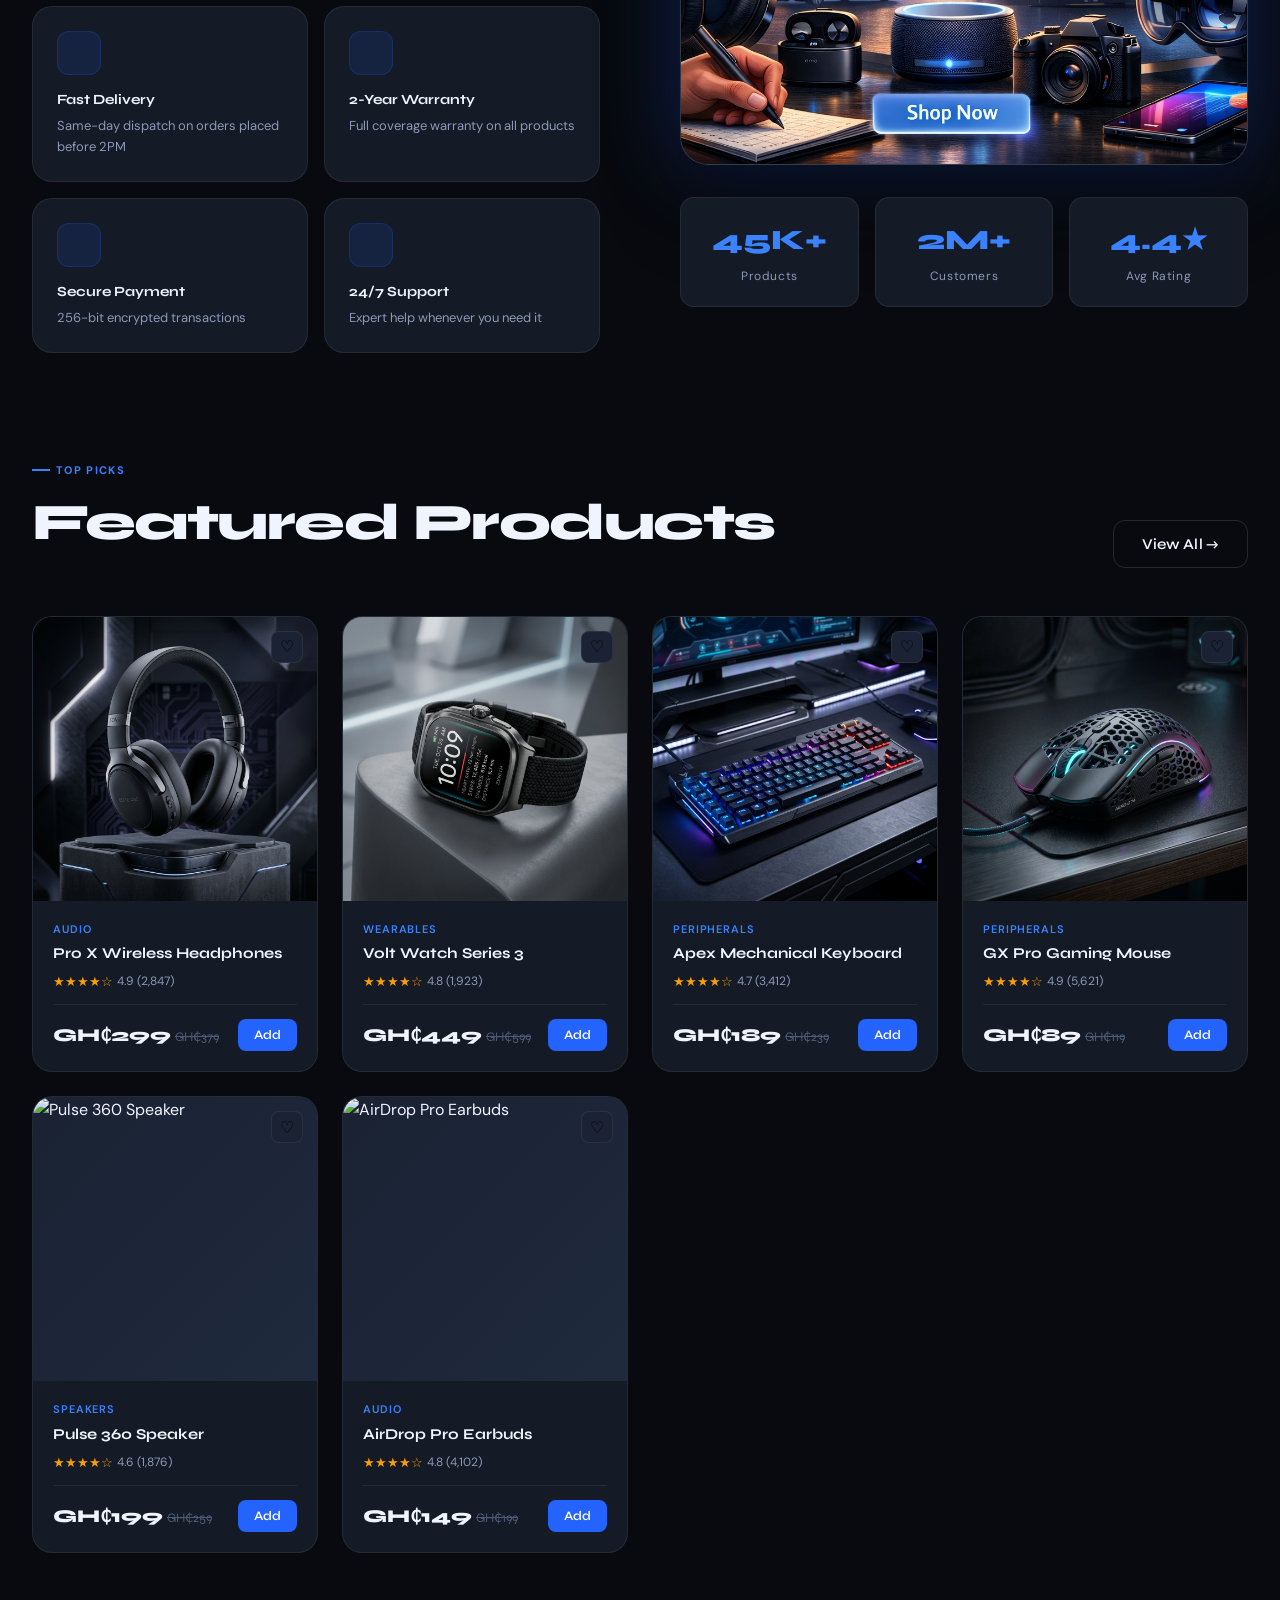
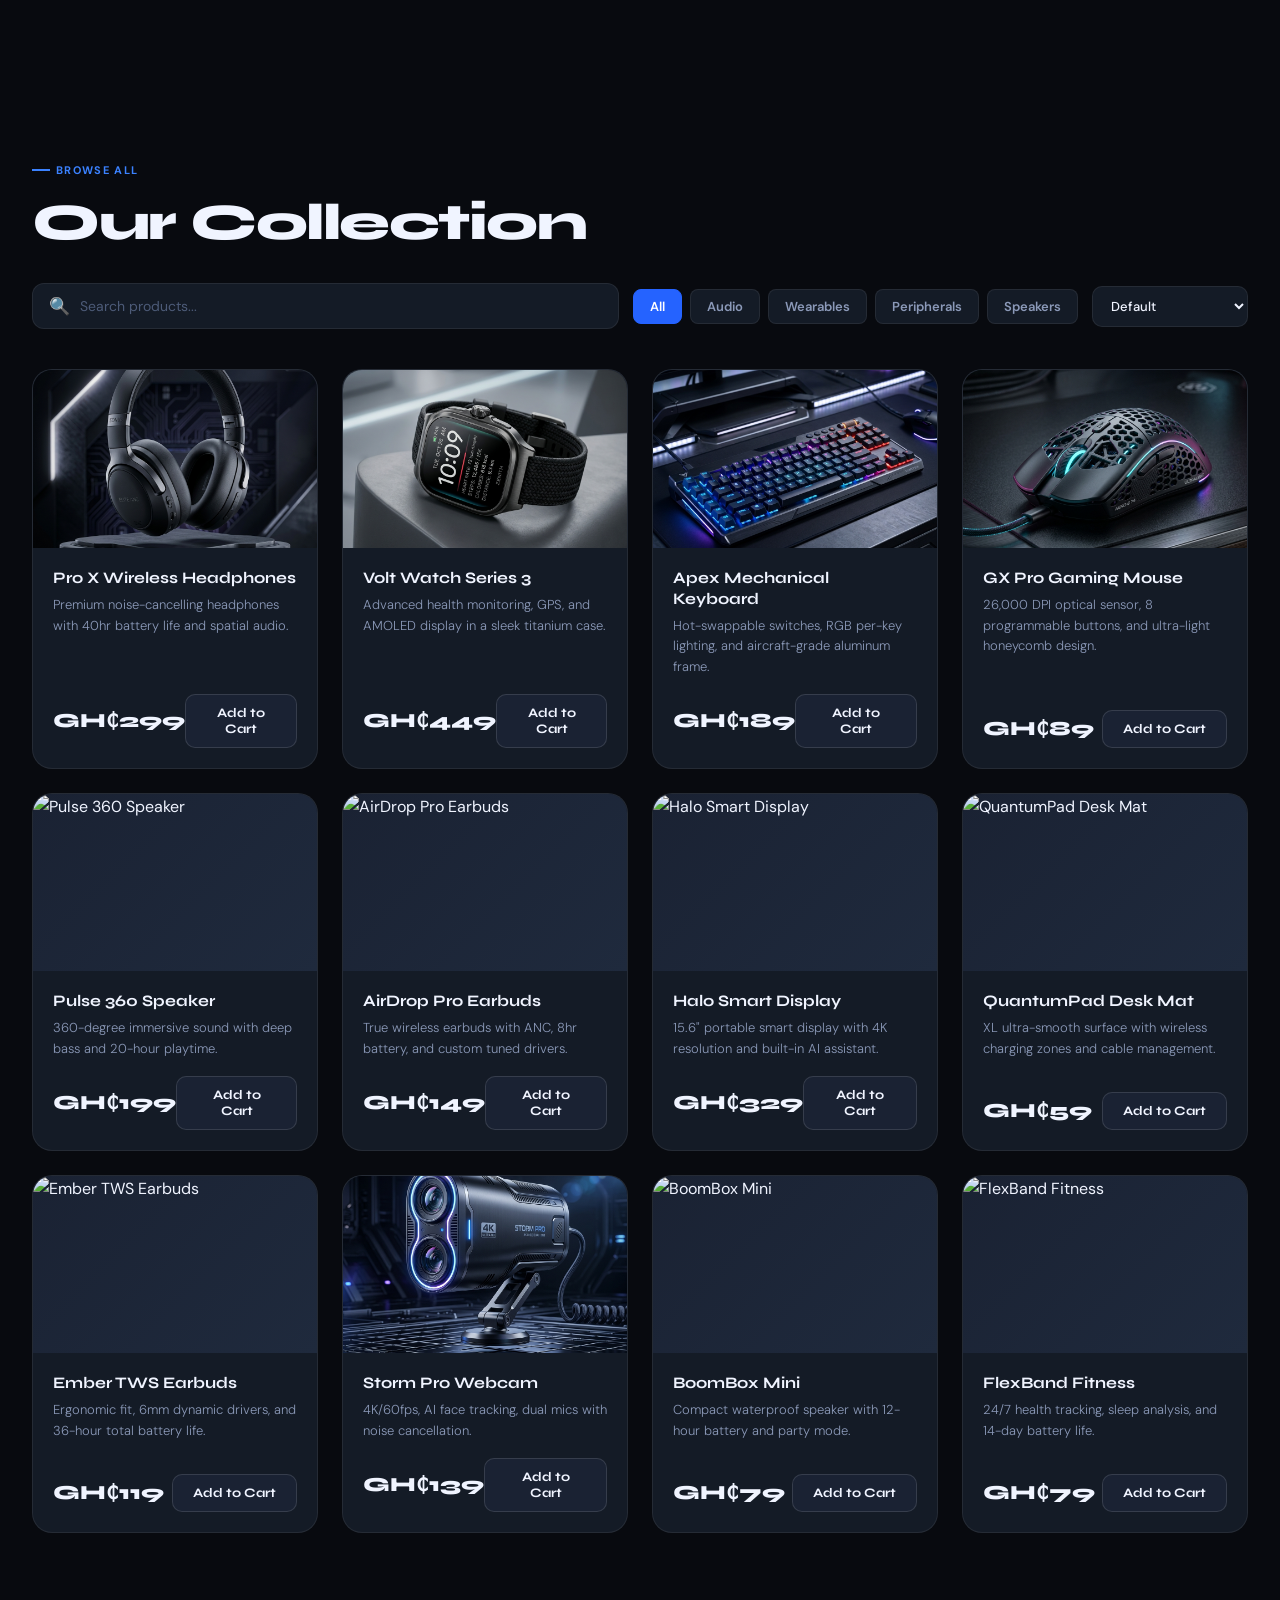
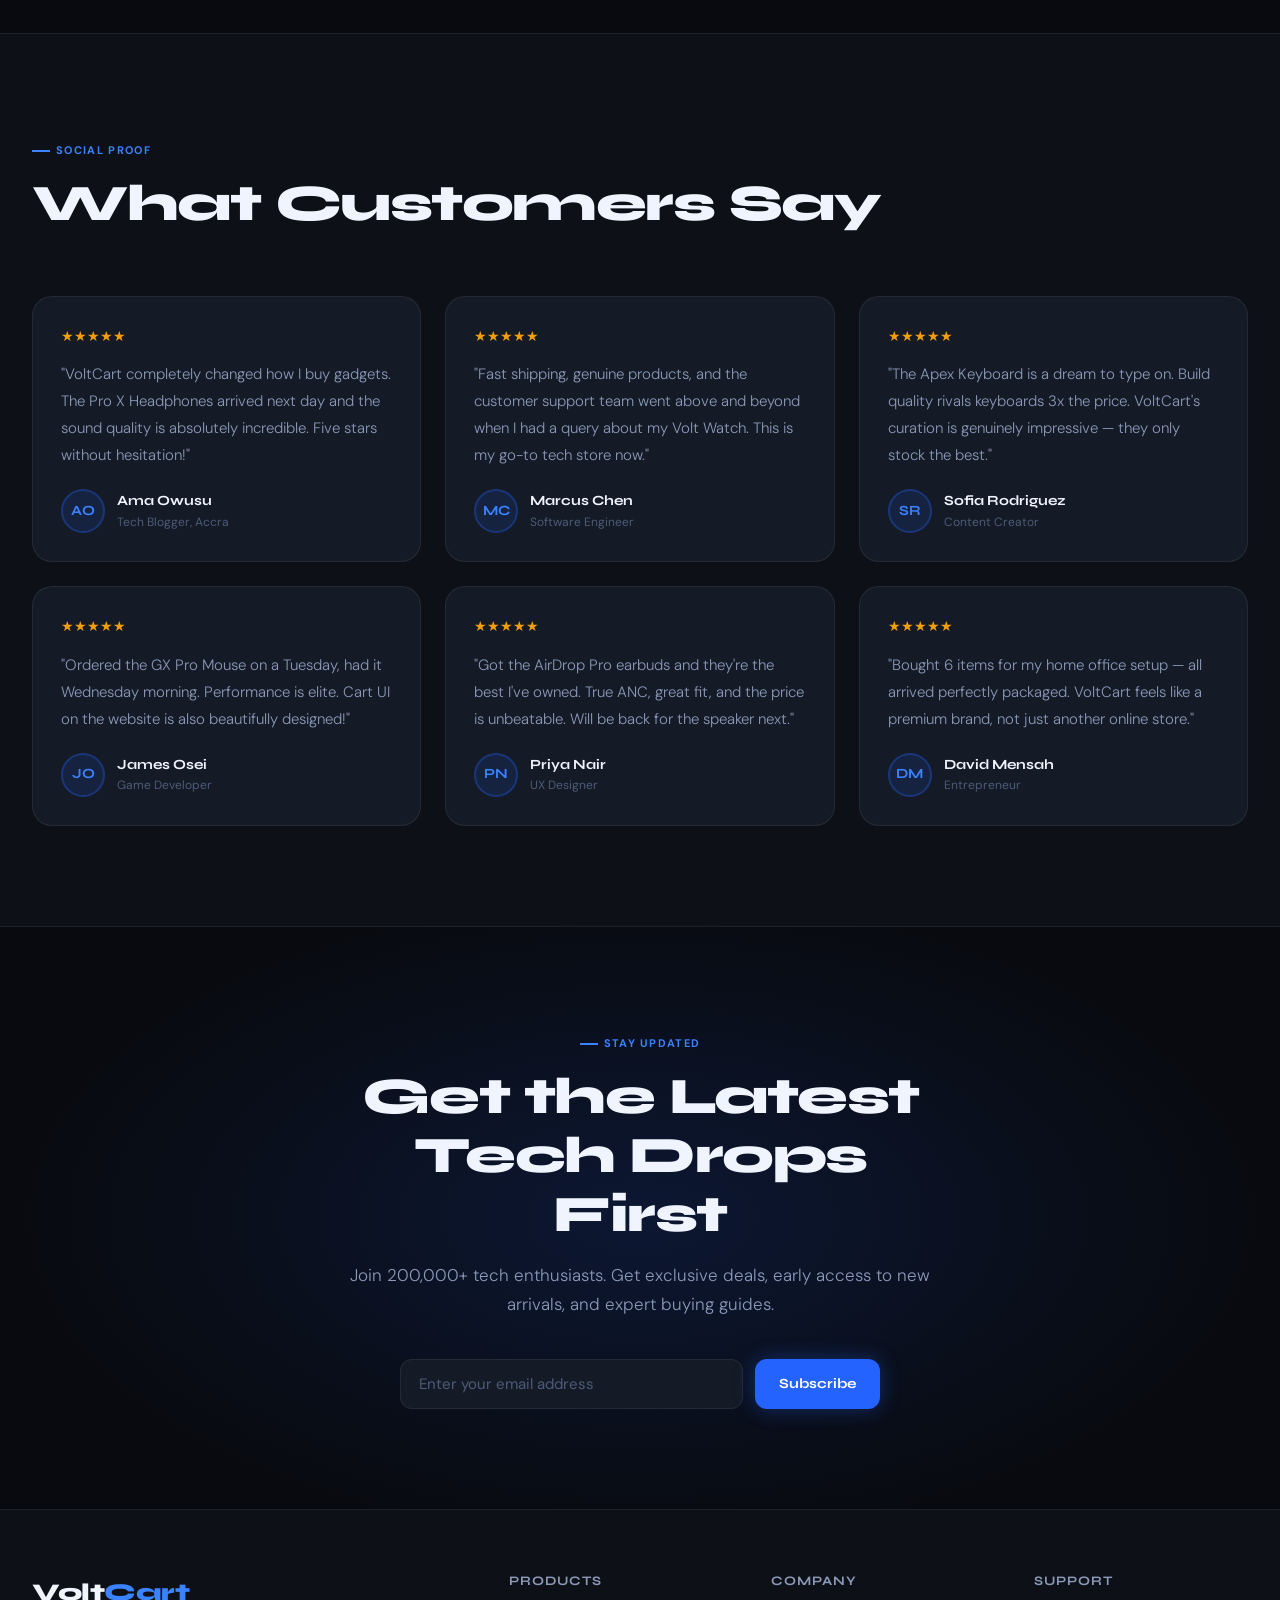
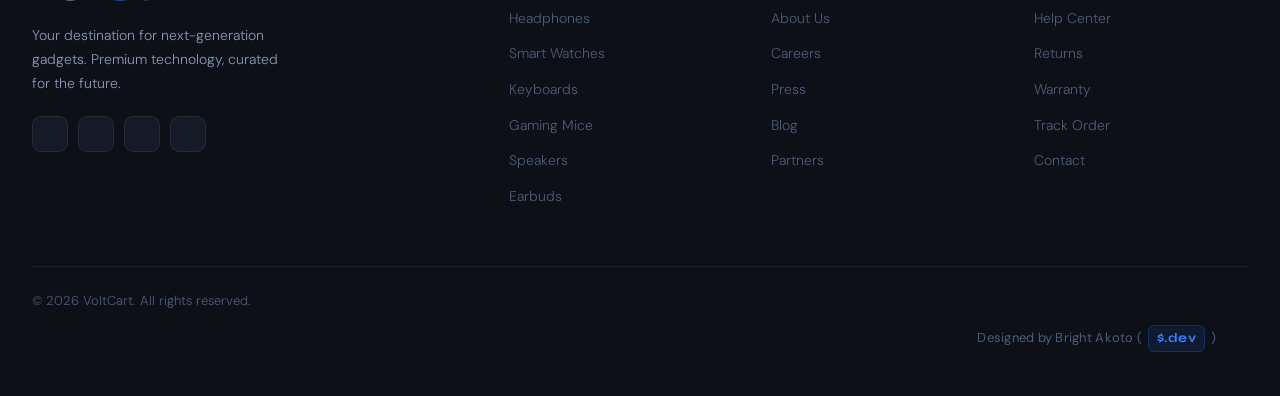
==== commit 1365d64e: "Grammatical error changes" ====
--- a/index.html
+++ b/index.html
@@ -114,7 +114,7 @@
       <div class="section-label">Who We Are</div>
       <h2 class="section-h2">Built for the<br>Future of Tech</h2>
       <p>VoltCart was born from a simple idea: premium technology should be accessible to everyone. We curate the world's most innovative gadgets and deliver them straight to your door.</p>
-      <p>From audiophile-grade headphones to cutting-edge wearables, every product in our store passes our rigorous quality standard. We don't just sell gadgets — we curate experiences.</p>
+      <p>From audiophile grade headphones to cutting edge wearables, every product in our store passes our rigorous quality standard. We don't just sell gadgets  we curate experiences.</p>
       <div class="feature-cards">
         <div class="feature-card reveal reveal-delay-1">
           <div class="fc-icon"><i data-lucide="truck"></i></div>
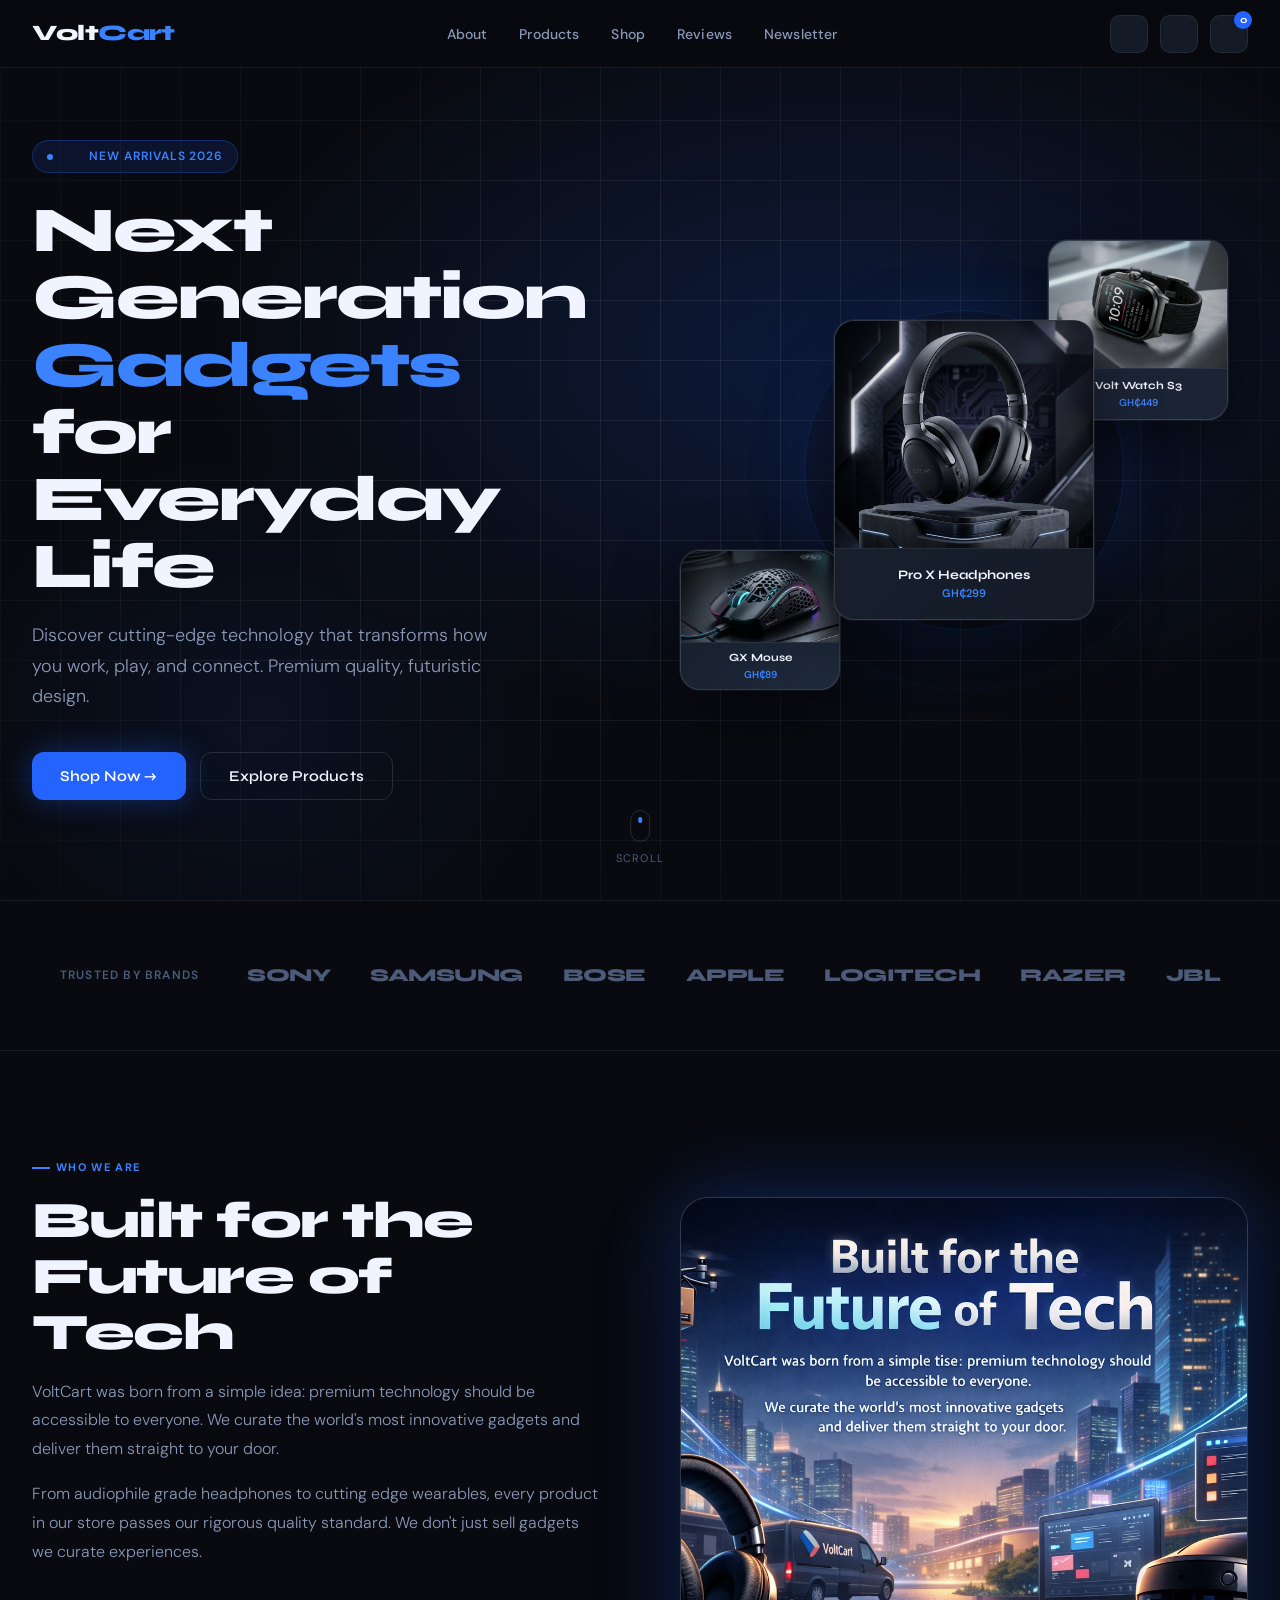
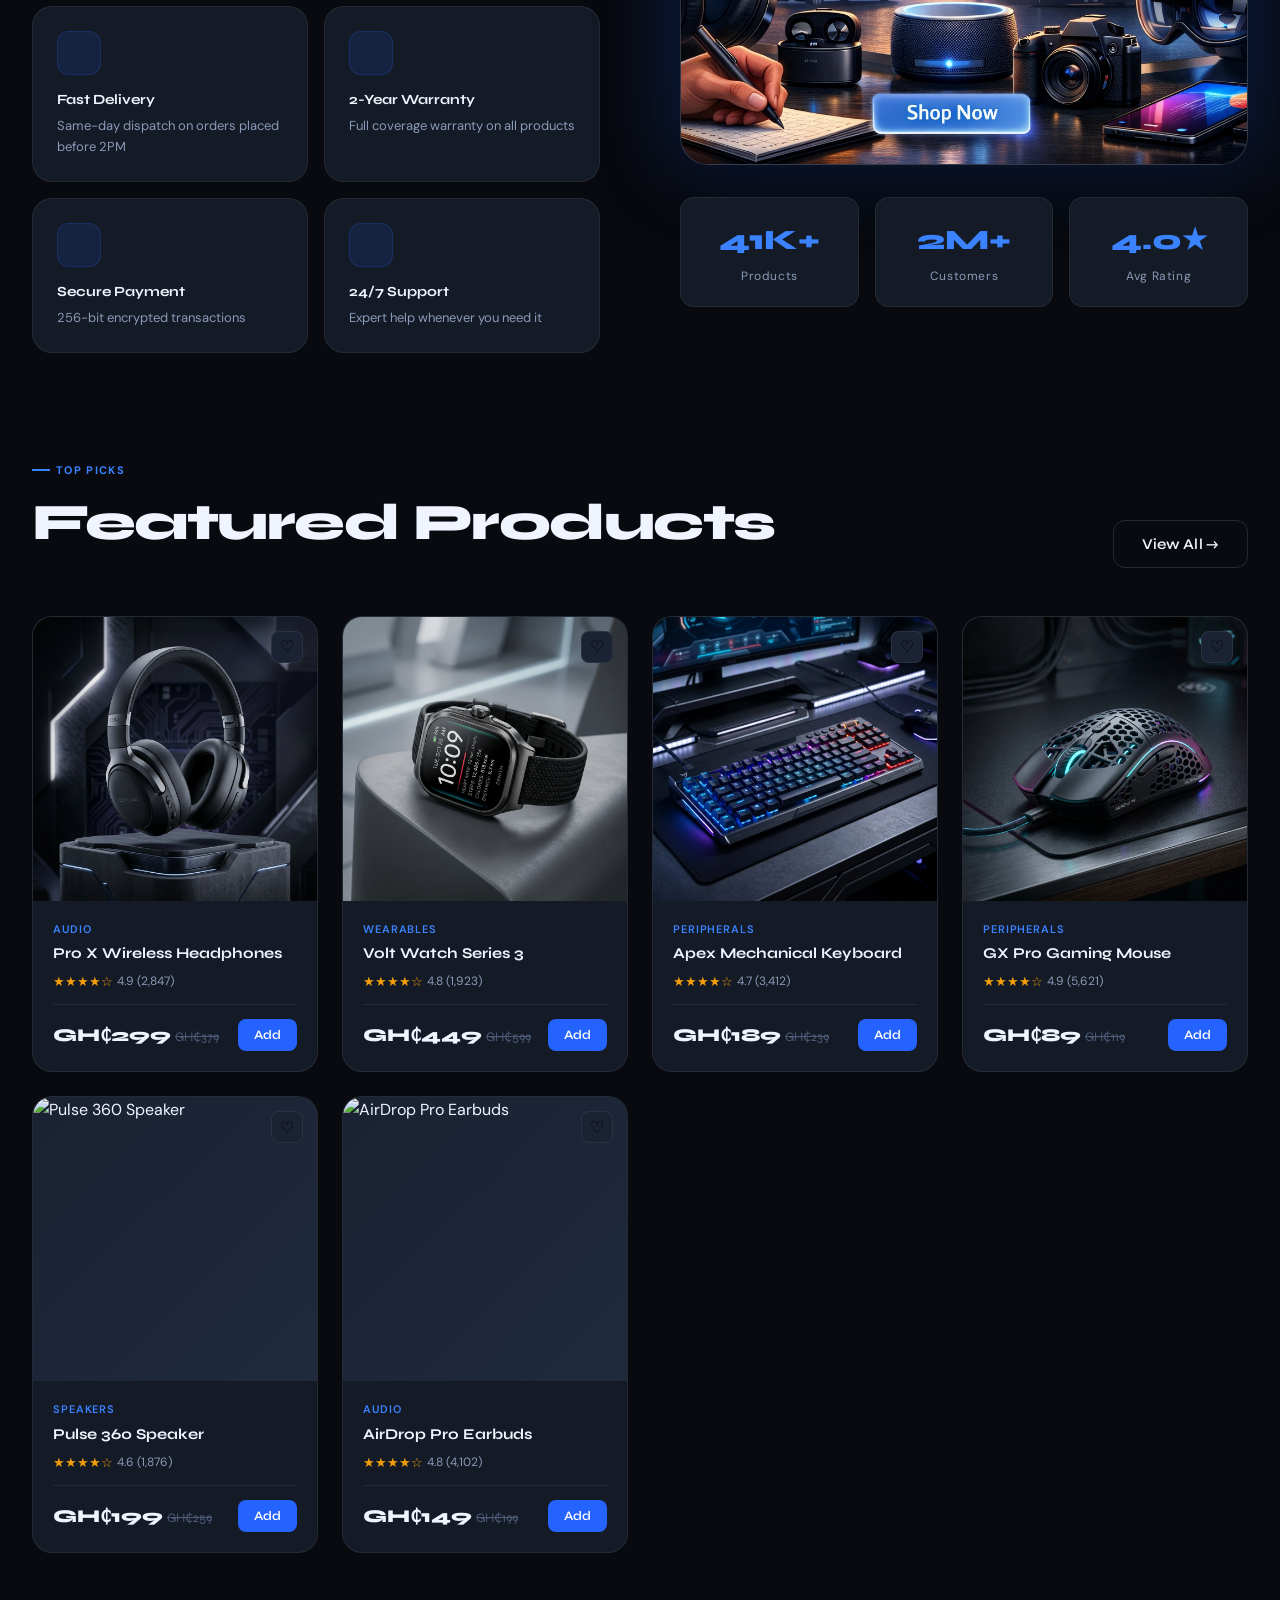
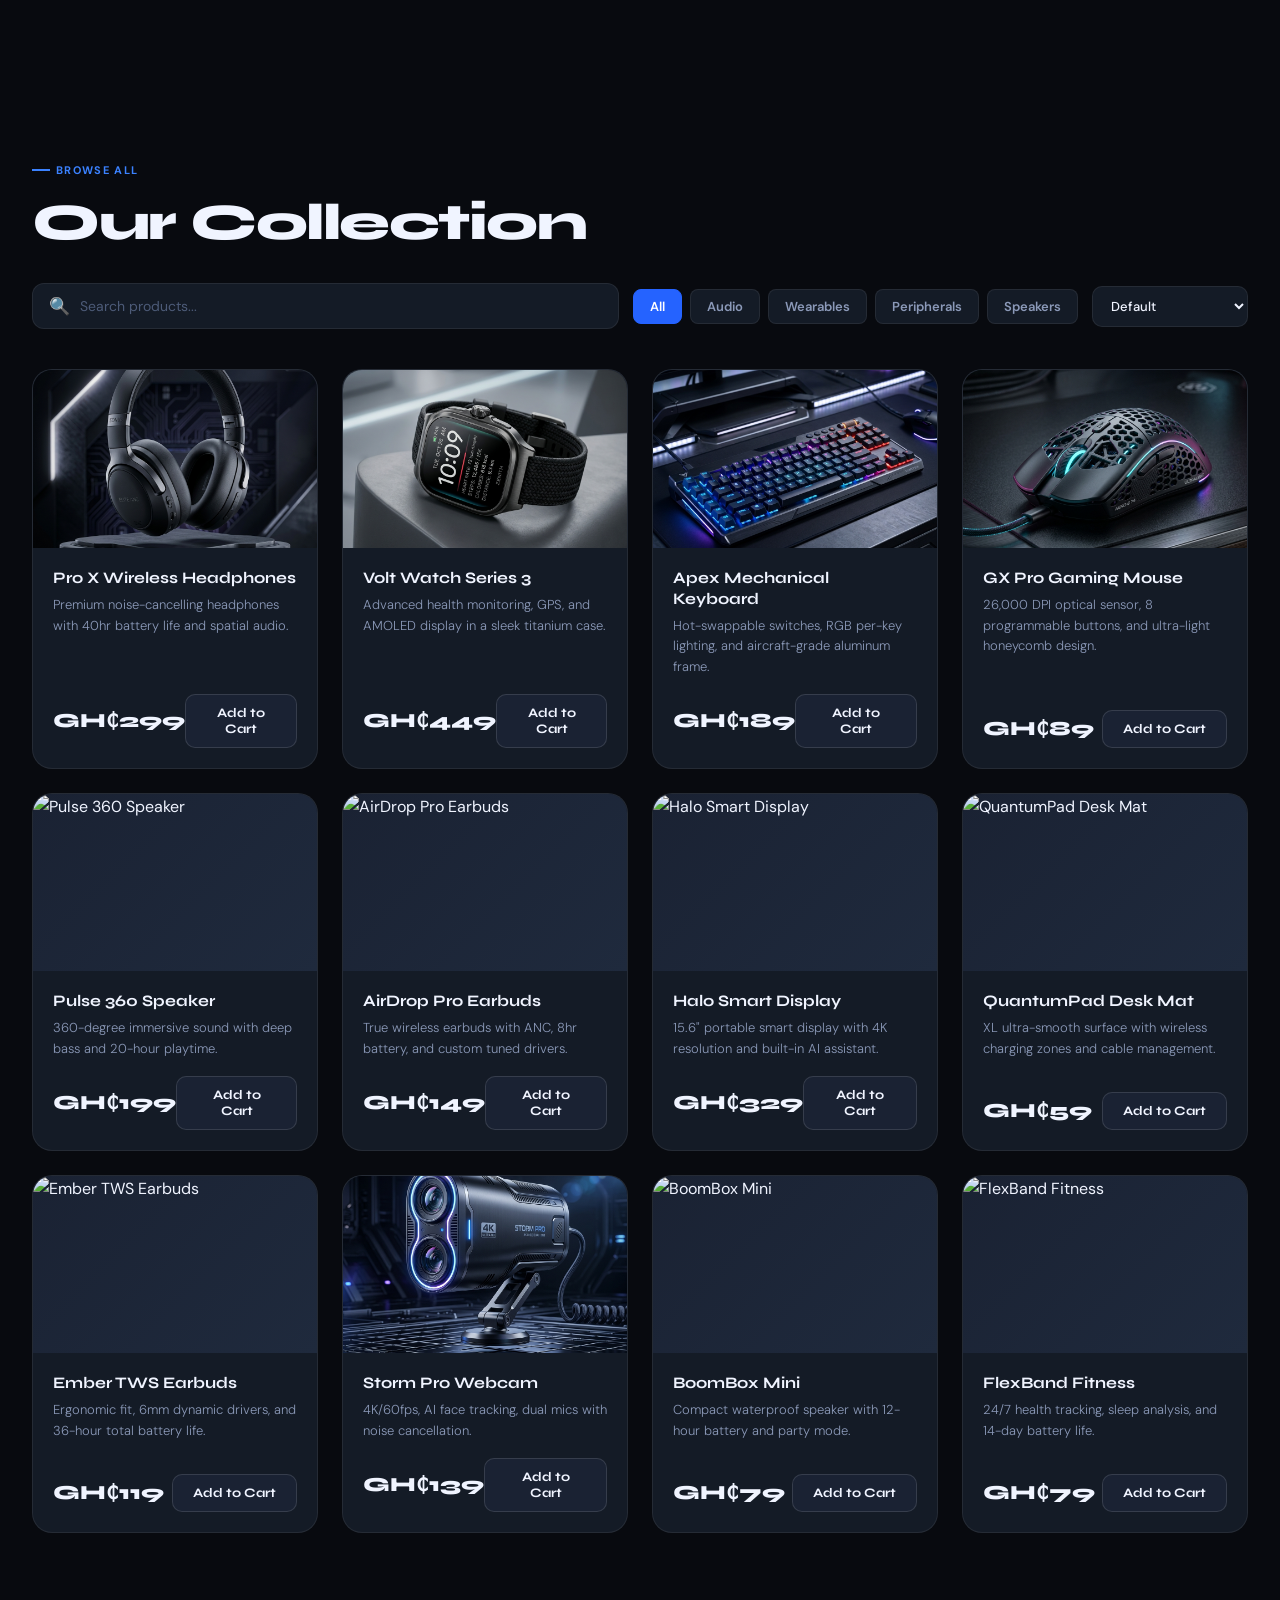
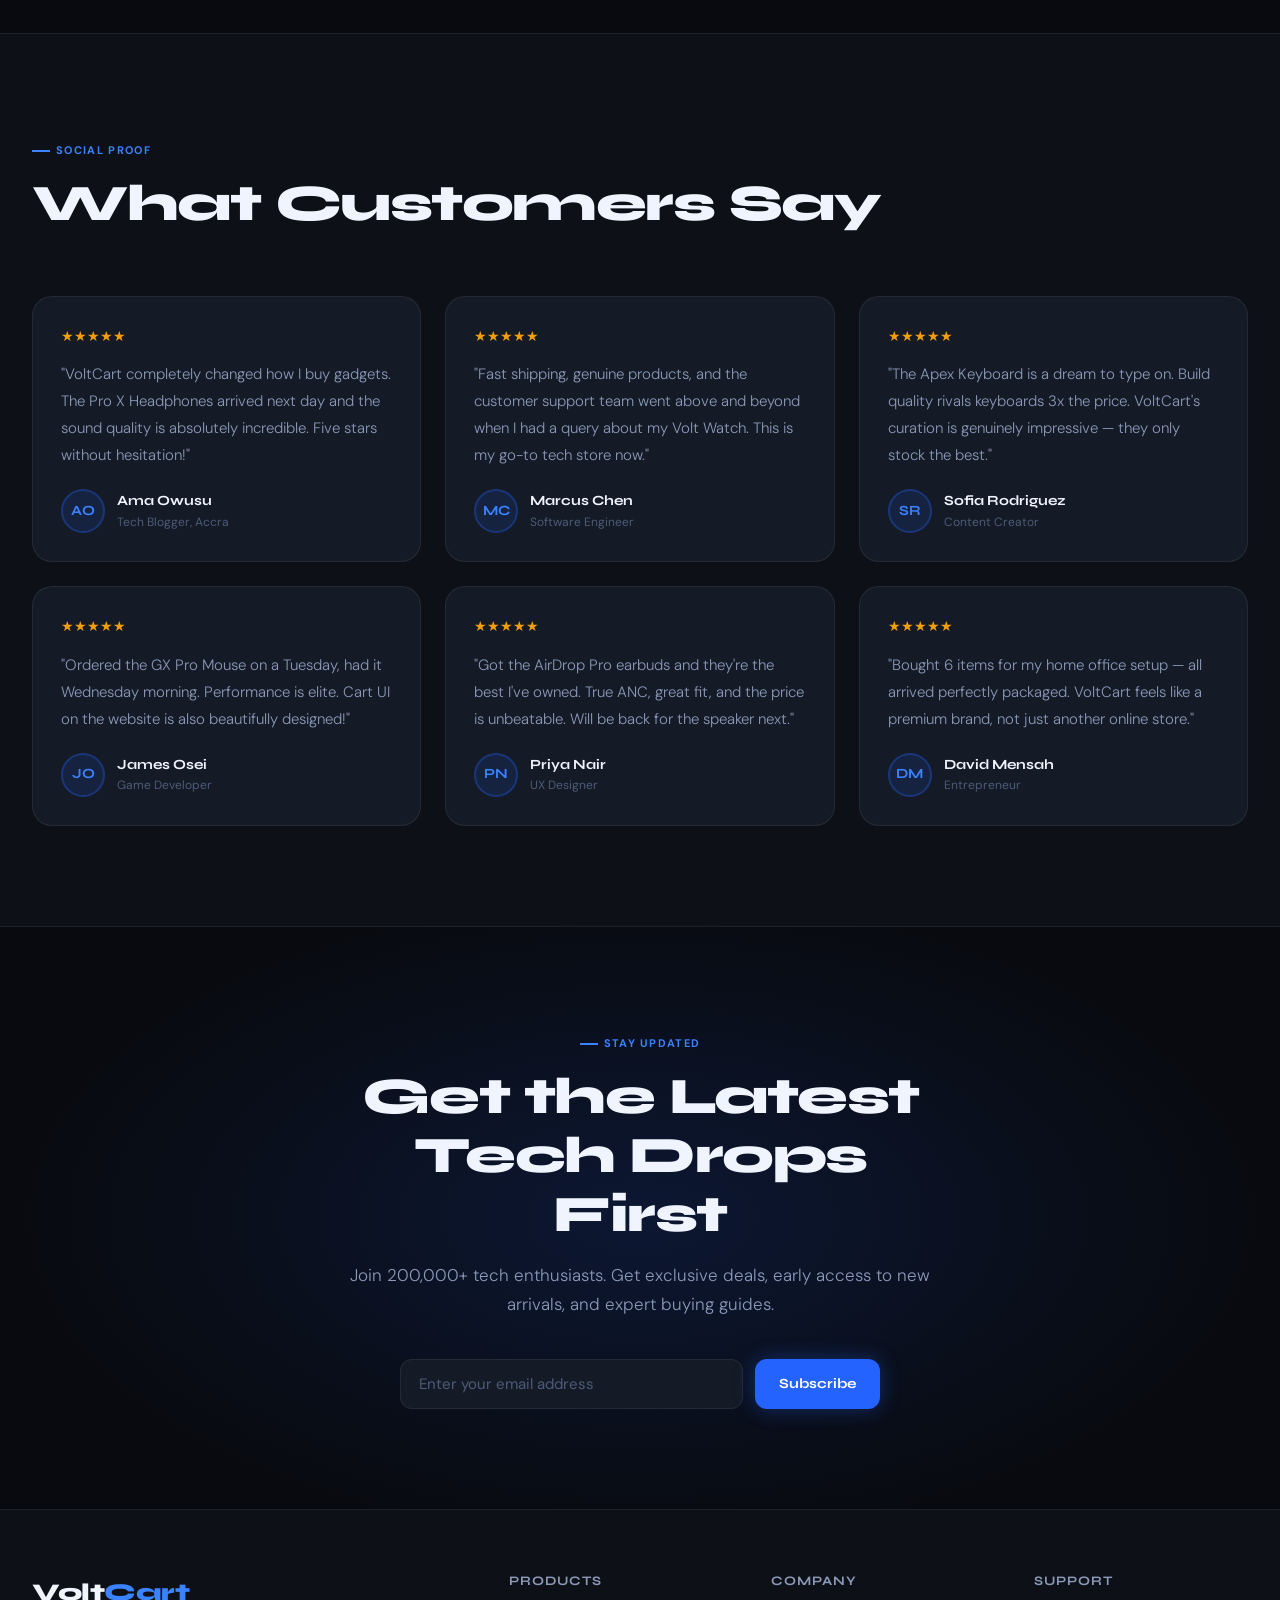
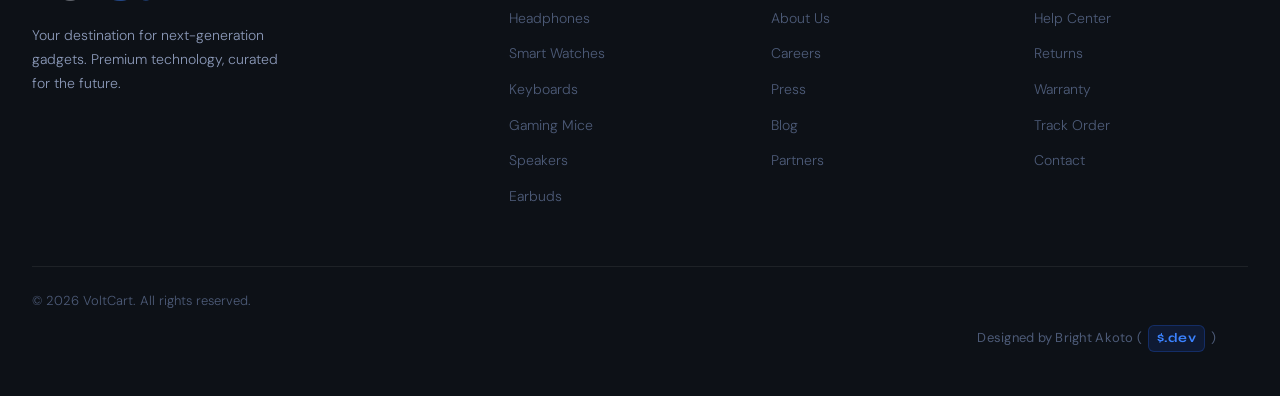
==== commit d2384c40: "Bug fix" ====
--- a/index.html
+++ b/index.html
@@ -45,7 +45,7 @@
   <div class="hero-grid"></div>
   <div class="hero-inner">
     <div class="hero-content">
-      <div class="hero-label"><i data-lucide="zap" style="width: 14px; height: 14px; margin-right: 6px; display: inline-block; vertical-align: middle;"></i> New Arrivals 2025</div>
+      <div class="hero-label"><i data-lucide="zap" style="width: 14px; height: 14px; margin-right: 6px; display: inline-block; vertical-align: middle;"></i> New Arrivals 2026</div>
       <h1 class="hero-h1">Next Generation<br><span class="accent">Gadgets</span> for<br>Everyday Life</h1>
       <p class="hero-sub">Discover cutting-edge technology that transforms how you work, play, and connect. Premium quality, futuristic design.</p>
       <div class="hero-btns">
@@ -239,12 +239,6 @@
       <div class="footer-brand">
         <div class="nav-logo">Volt<span>Cart</span></div>
         <p>Your destination for next-generation gadgets. Premium technology, curated for the future.</p>
-        <div class="social-links">
-          <a href="#" class="social-link" title="X"><i data-lucide="twitter"></i></a>
-          <a href="#" class="social-link" title="LinkedIn"><i data-lucide="linkedin"></i></a>
-          <a href="#" class="social-link" title="Instagram"><i data-lucide="instagram"></i></a>
-          <a href="#" class="social-link" title="YouTube"><i data-lucide="youtube"></i></a>
-        </div>
       </div>
       <div class="footer-col">
         <h4>Products</h4>
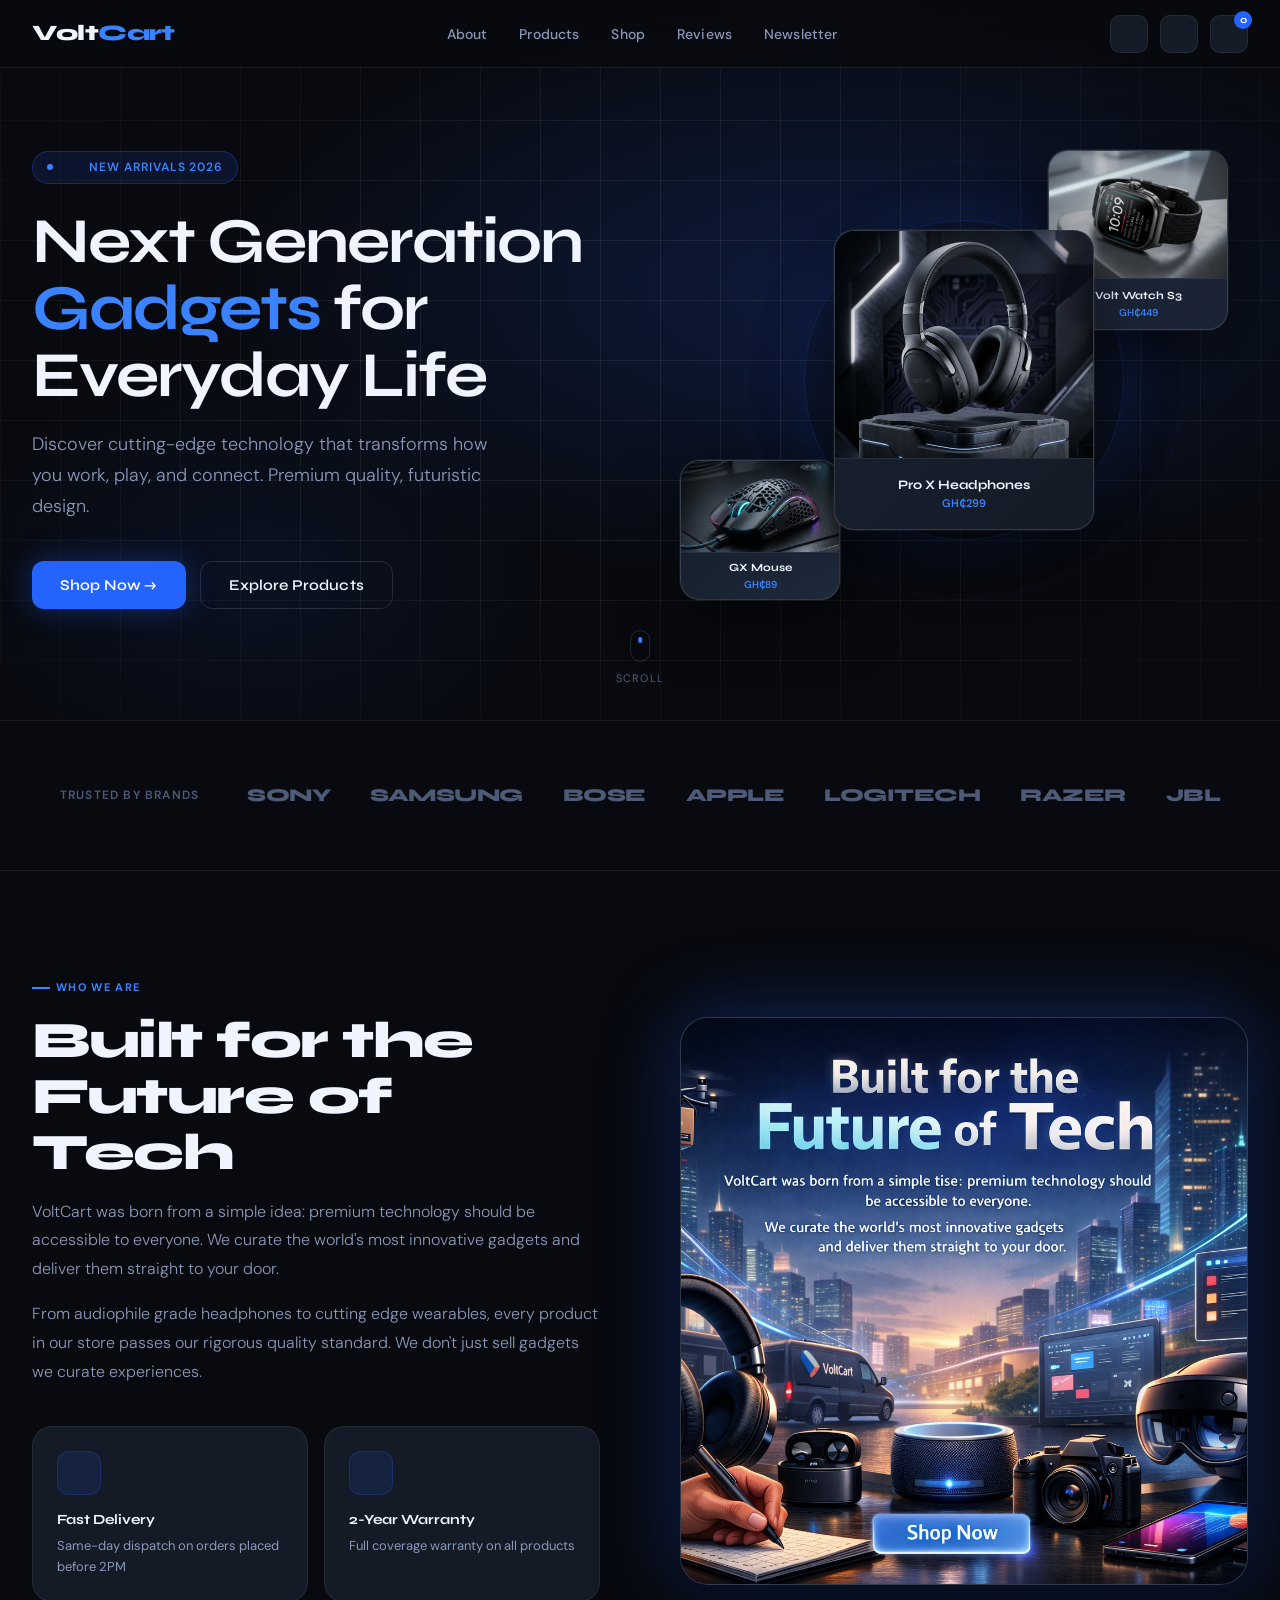
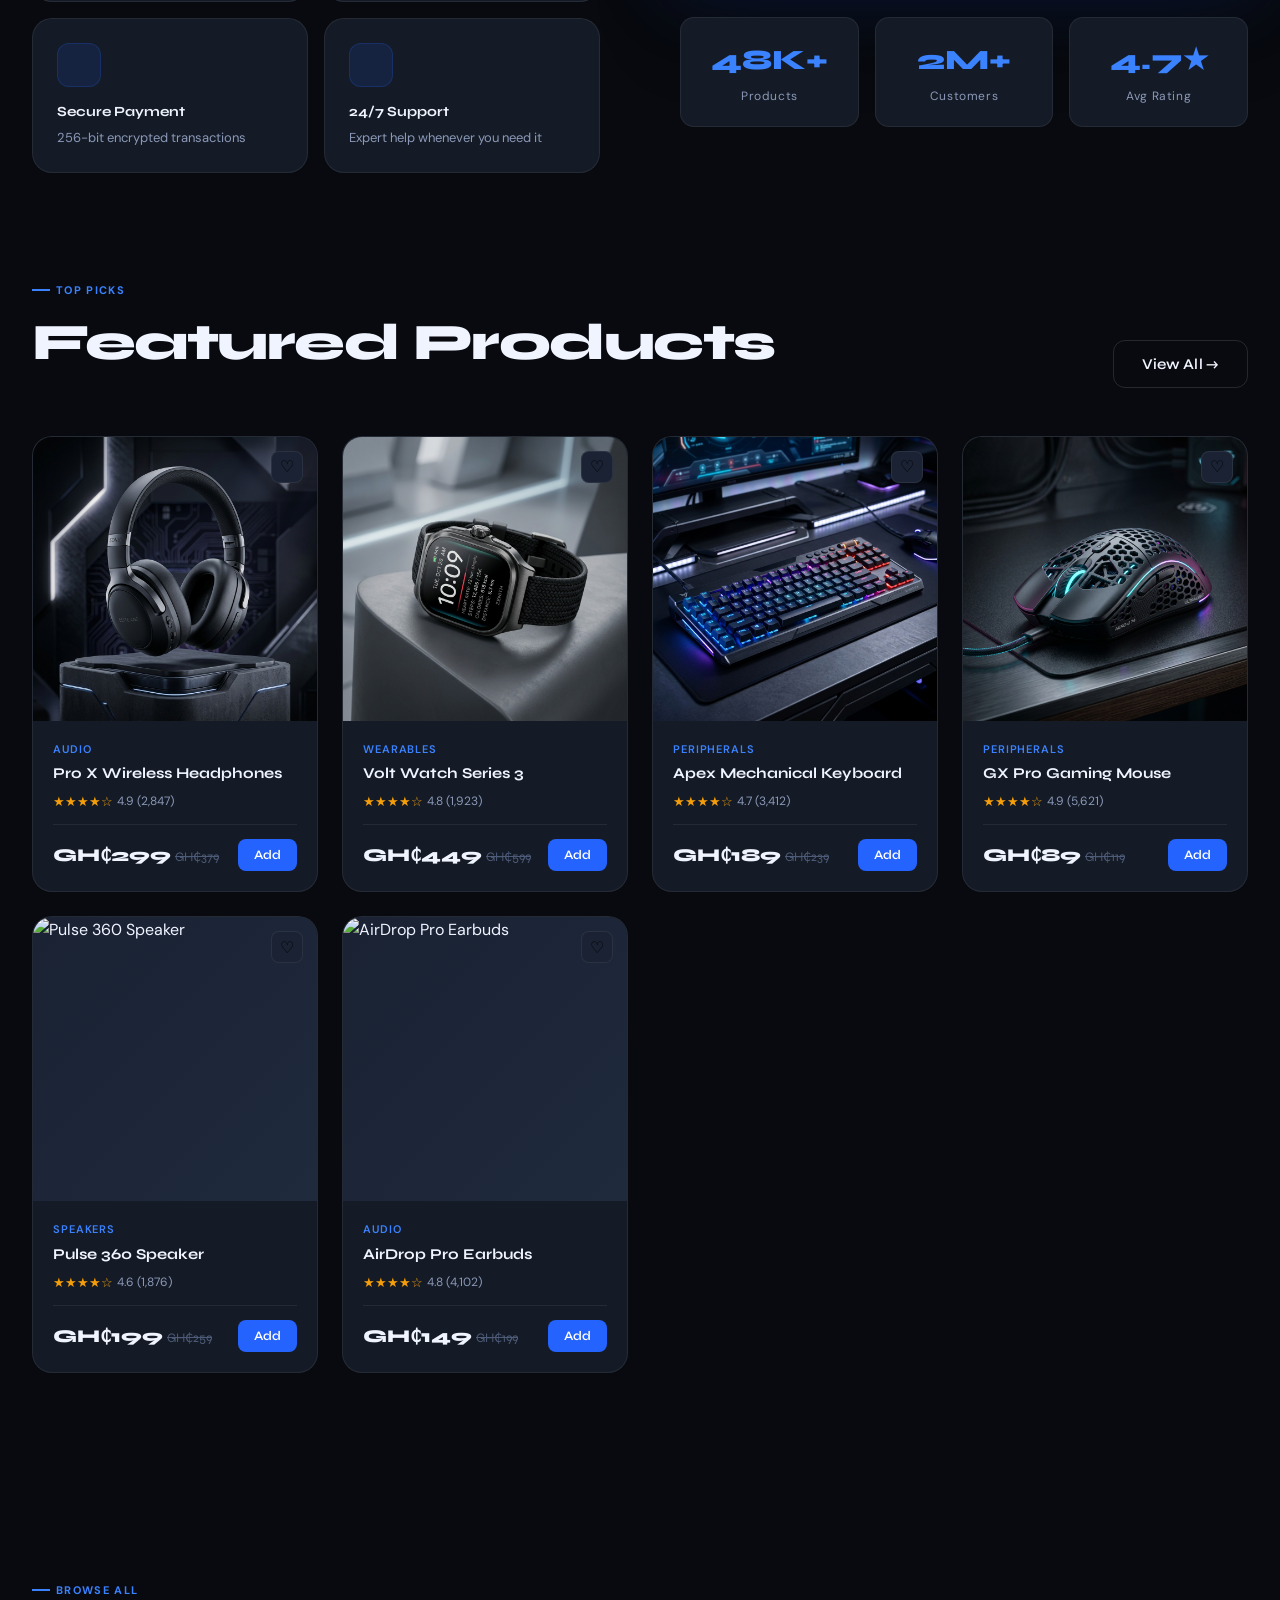
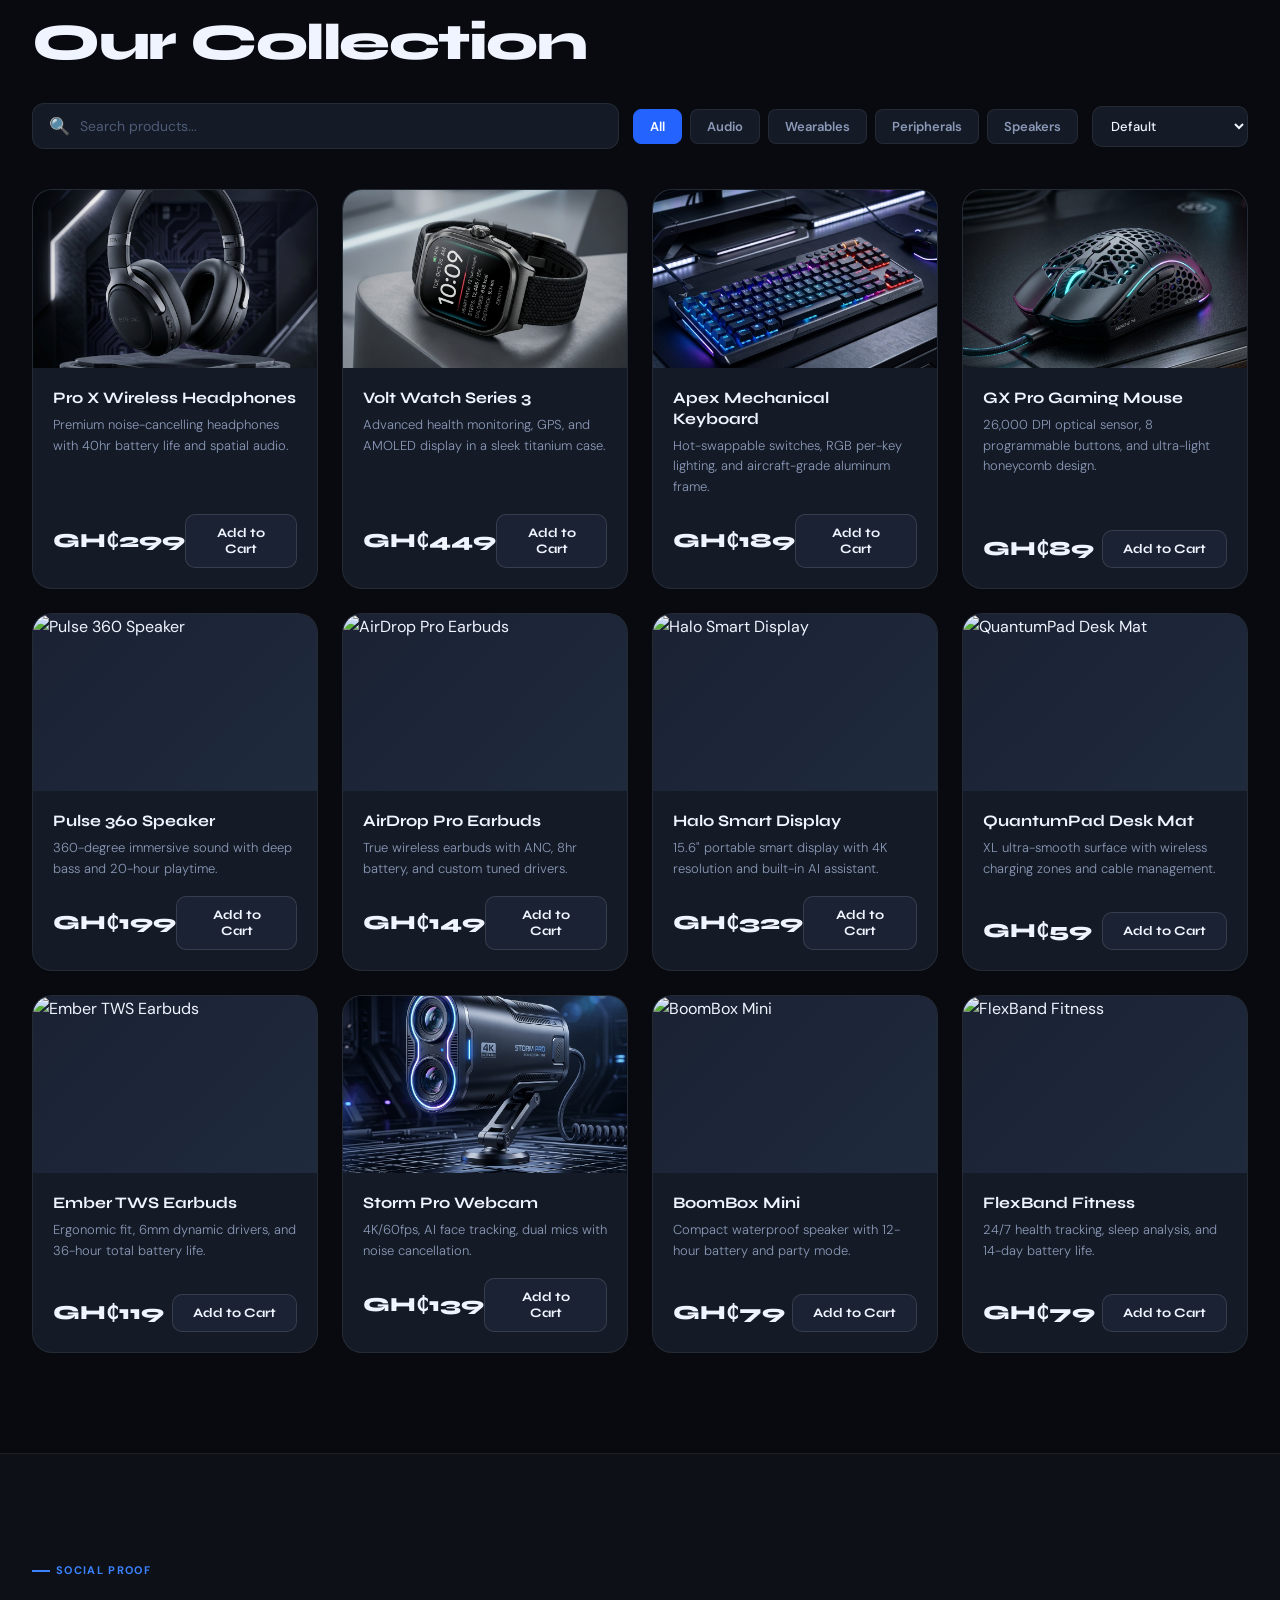
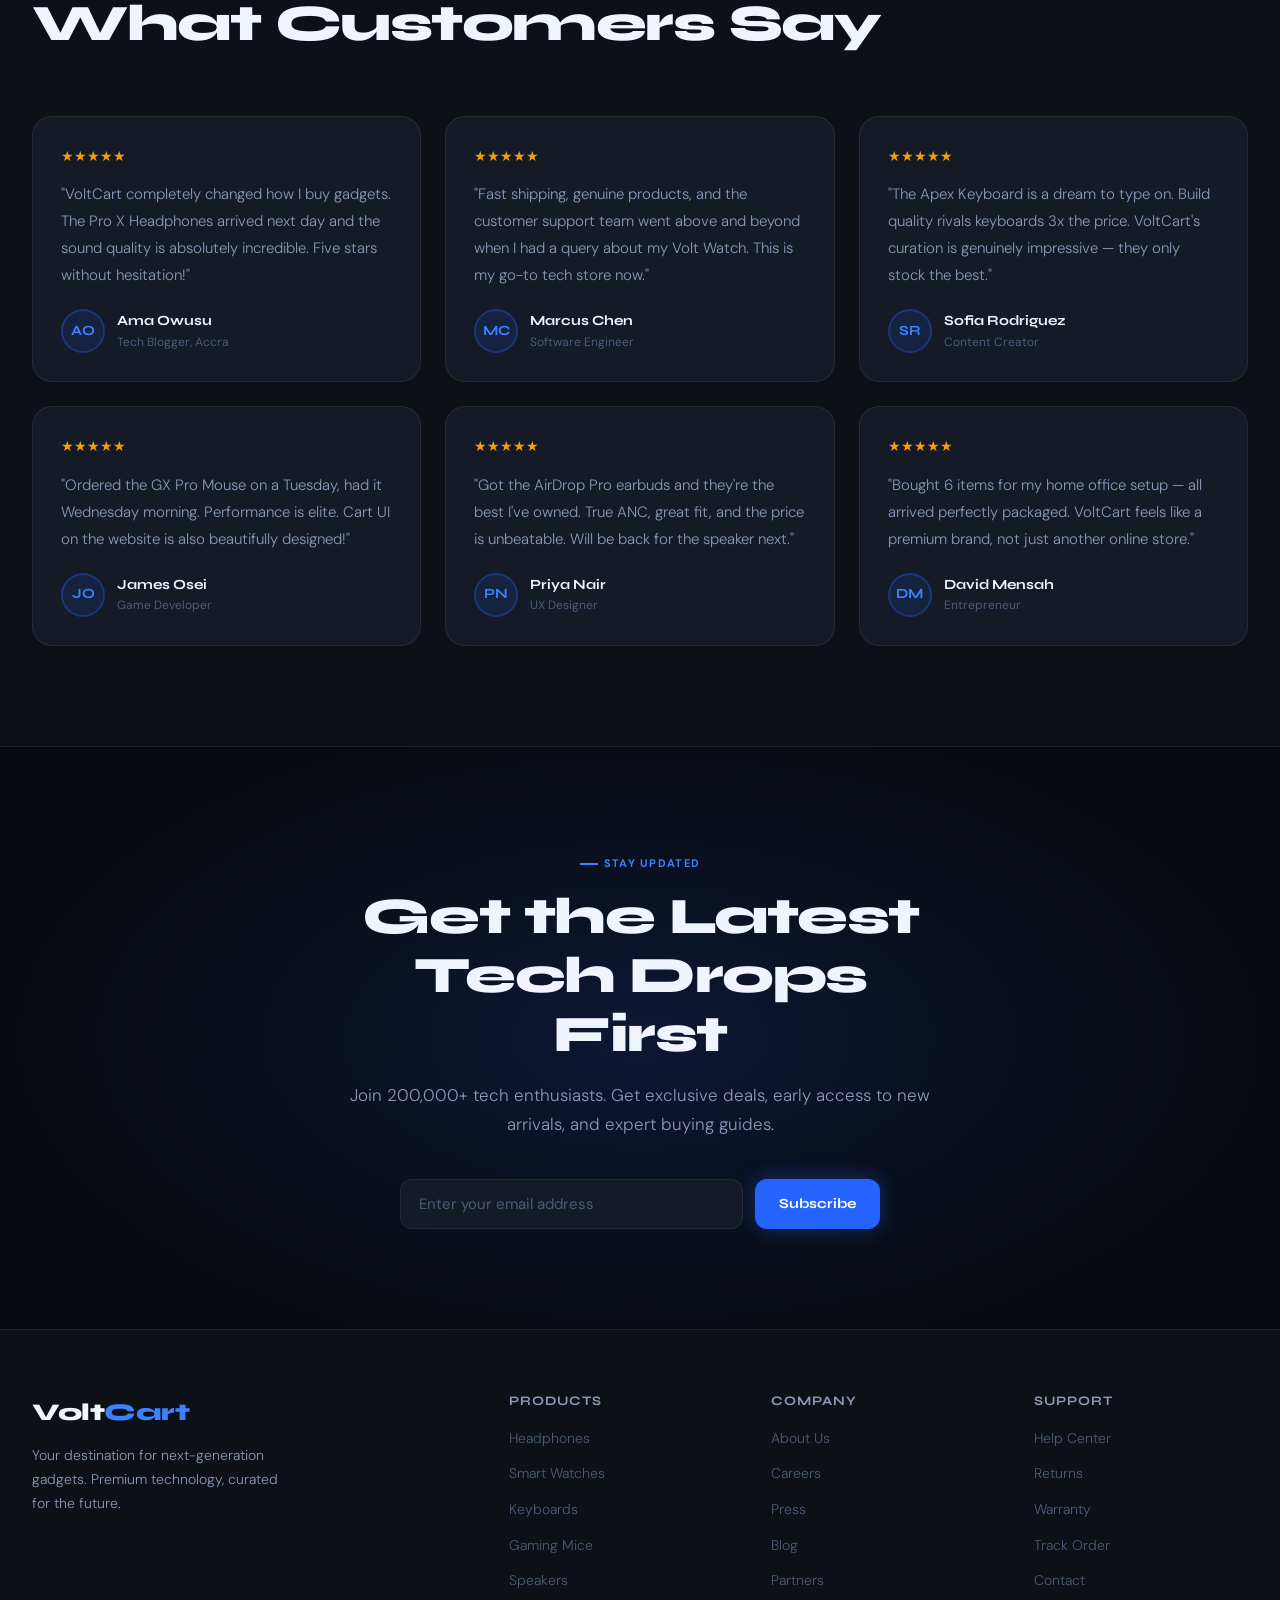
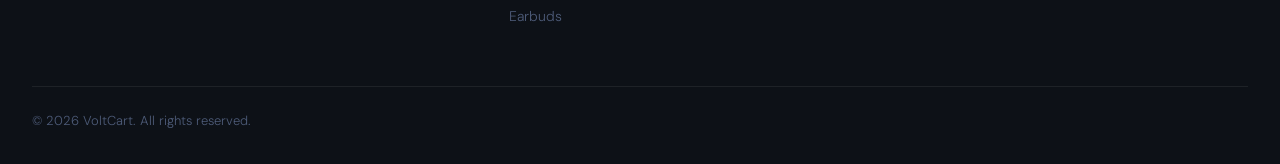
==== commit 2ca03cea: "bug fix" ====
--- a/index.html
+++ b/index.html
@@ -275,9 +275,6 @@
     <div class="footer-bottom">
       <p>© 2026 VoltCart. All rights reserved.</p>
     </div>
-    <div class="designer">
-  <p>Designed by Bright Akoto (<span>$.dev</span>)</p>
-</div>
   </div>
 </footer>
 
--- a/styles.css
+++ b/styles.css
@@ -96,7 +96,7 @@
 
 /* ====== HERO ====== */
 #hero{
-  min-height:100vh;padding:120px 32px 80px;
+  min-height:60vh;padding:120px 32px 80px;
   display:flex;align-items:center;
   position:relative;overflow:hidden;
 }
@@ -124,7 +124,7 @@
 }
 .hero-label::before{content:'';width:6px;height:6px;border-radius:50%;background:var(--blue2);animation:pulse 2s infinite}
 @keyframes pulse{0%,100%{opacity:1}50%{opacity:0.3}}
-.hero-h1{font-size:clamp(42px,5vw,72px);font-weight:800;letter-spacing:-2px;line-height:1.05;margin-bottom:20px}
+.hero-h1{font-size:clamp(38px,5vw,68px);font-weight:700;letter-spacing:-2px;line-height:1.05;margin-bottom:20px}
 .hero-h1 .accent{color:var(--blue2)}
 .hero-sub{font-size:18px;color:var(--text2);line-height:1.7;max-width:480px;margin-bottom:40px;font-weight:300}
 .hero-btns{display:flex;gap:14px;flex-wrap:wrap}
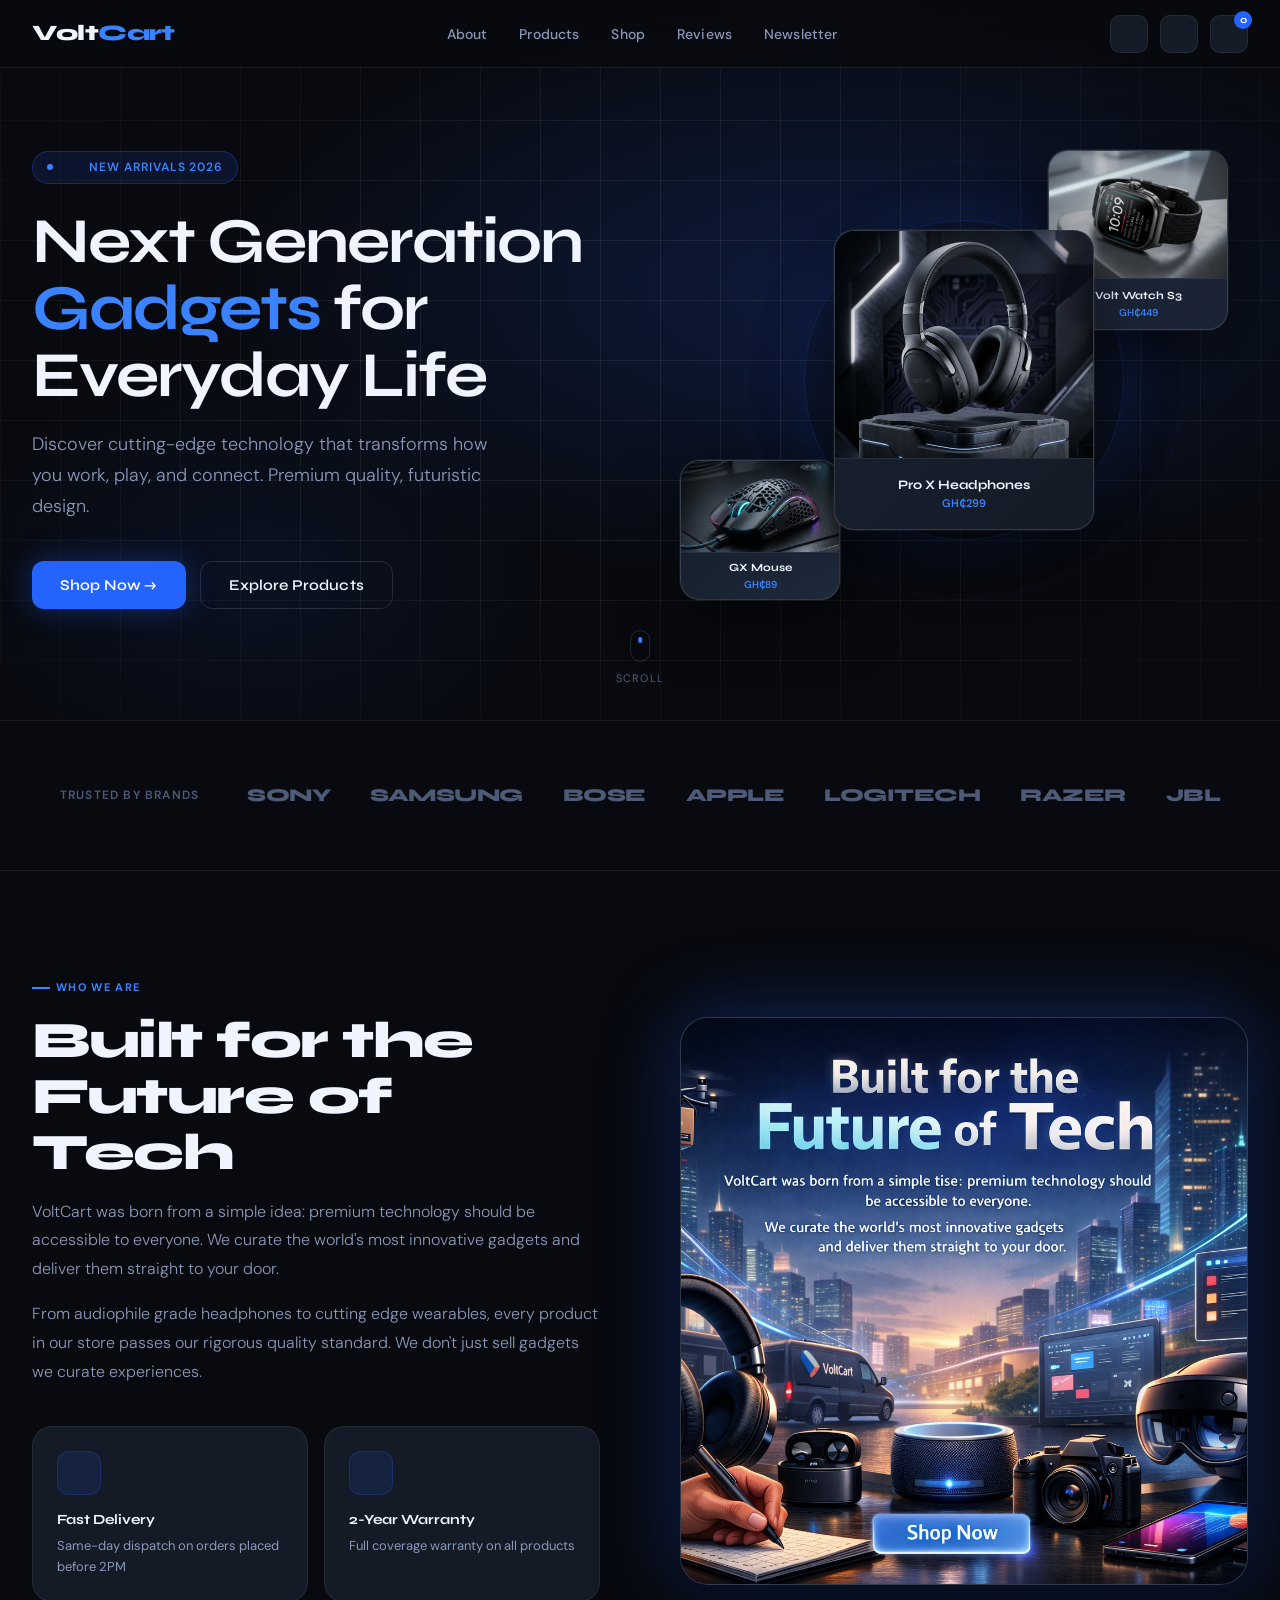
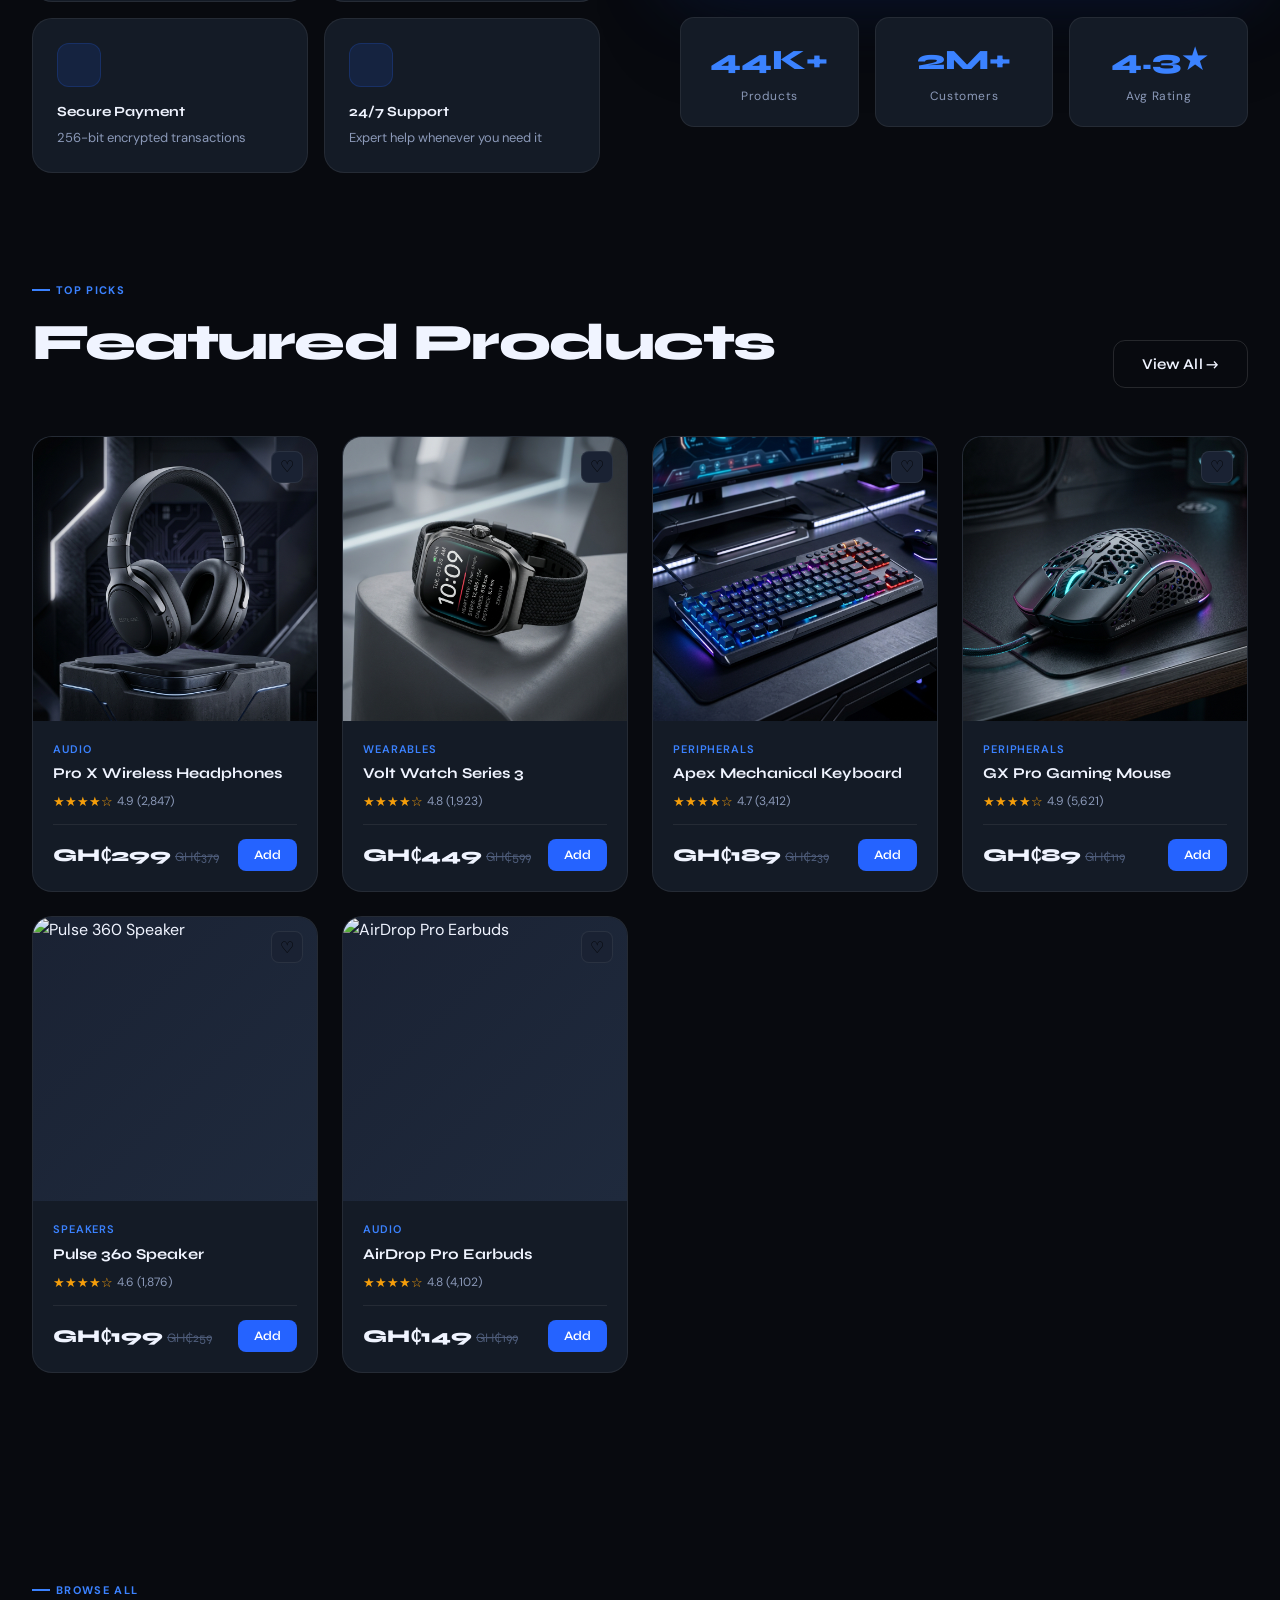
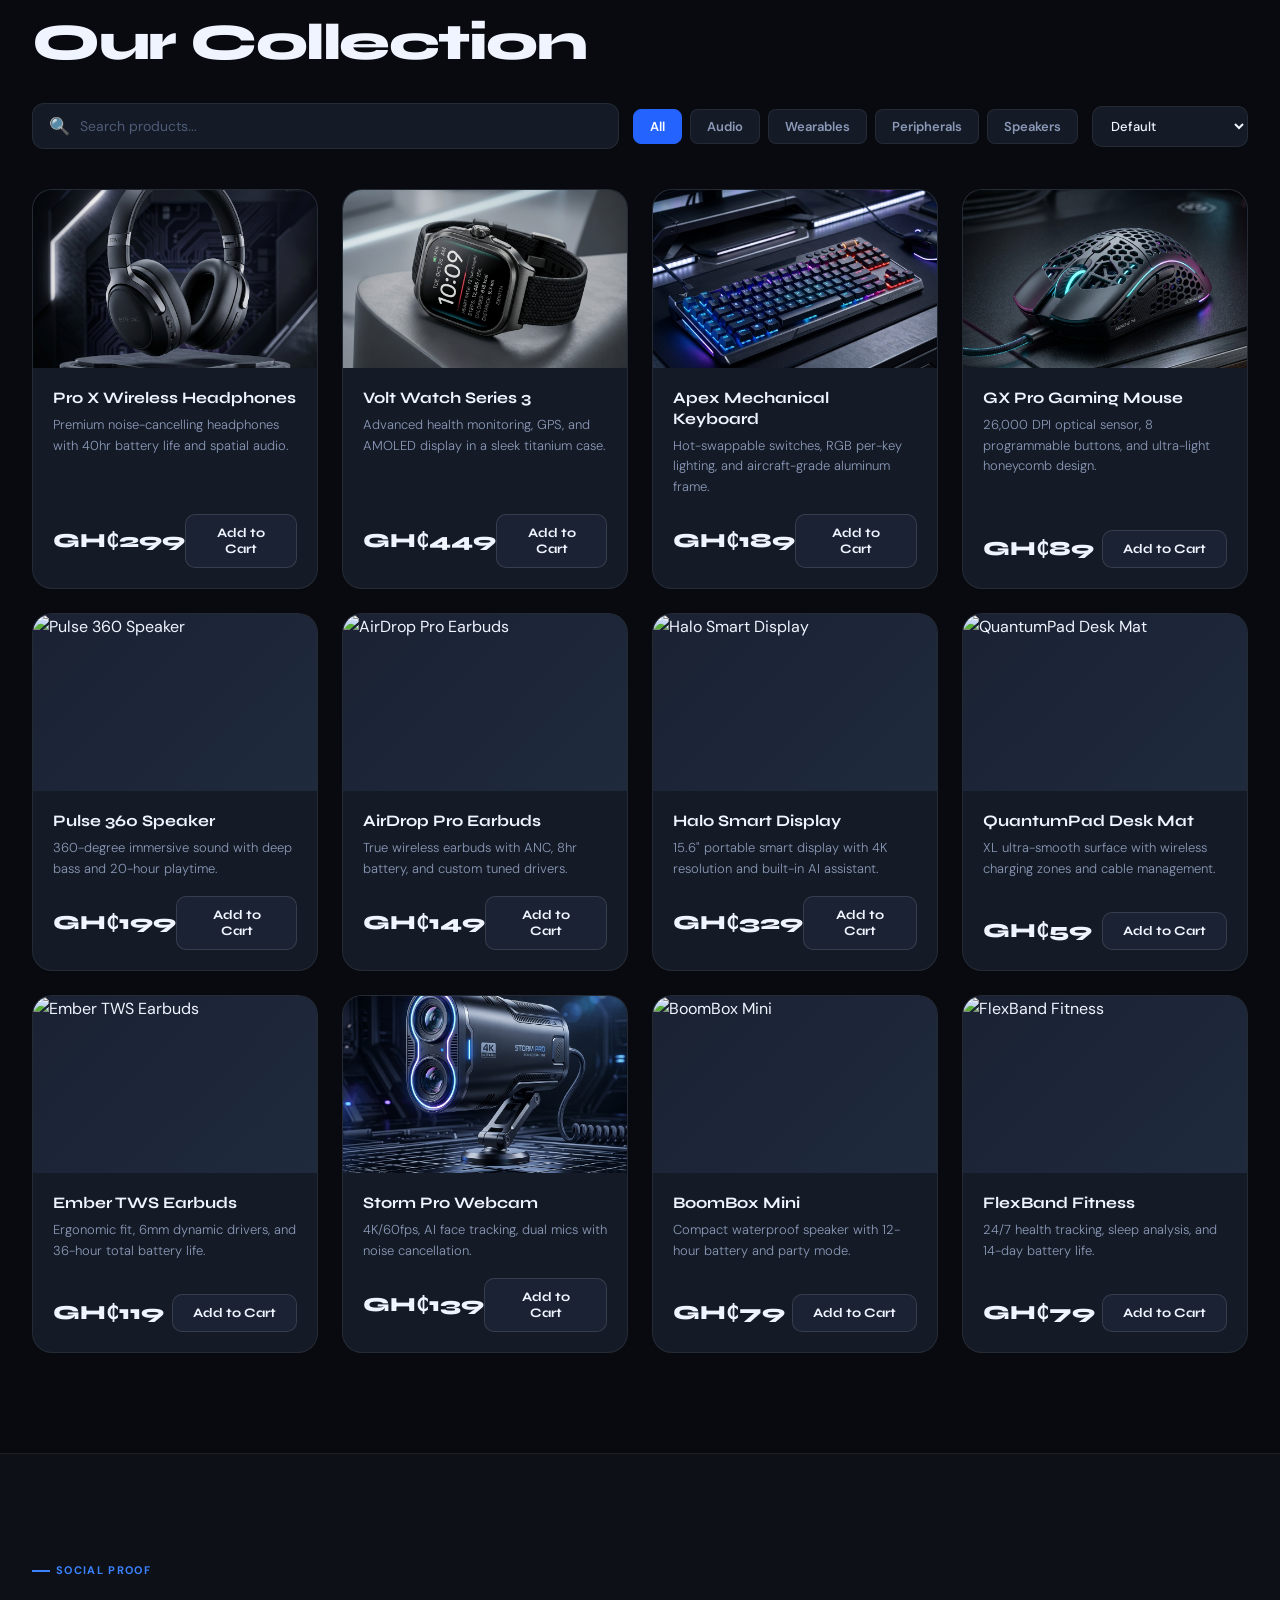
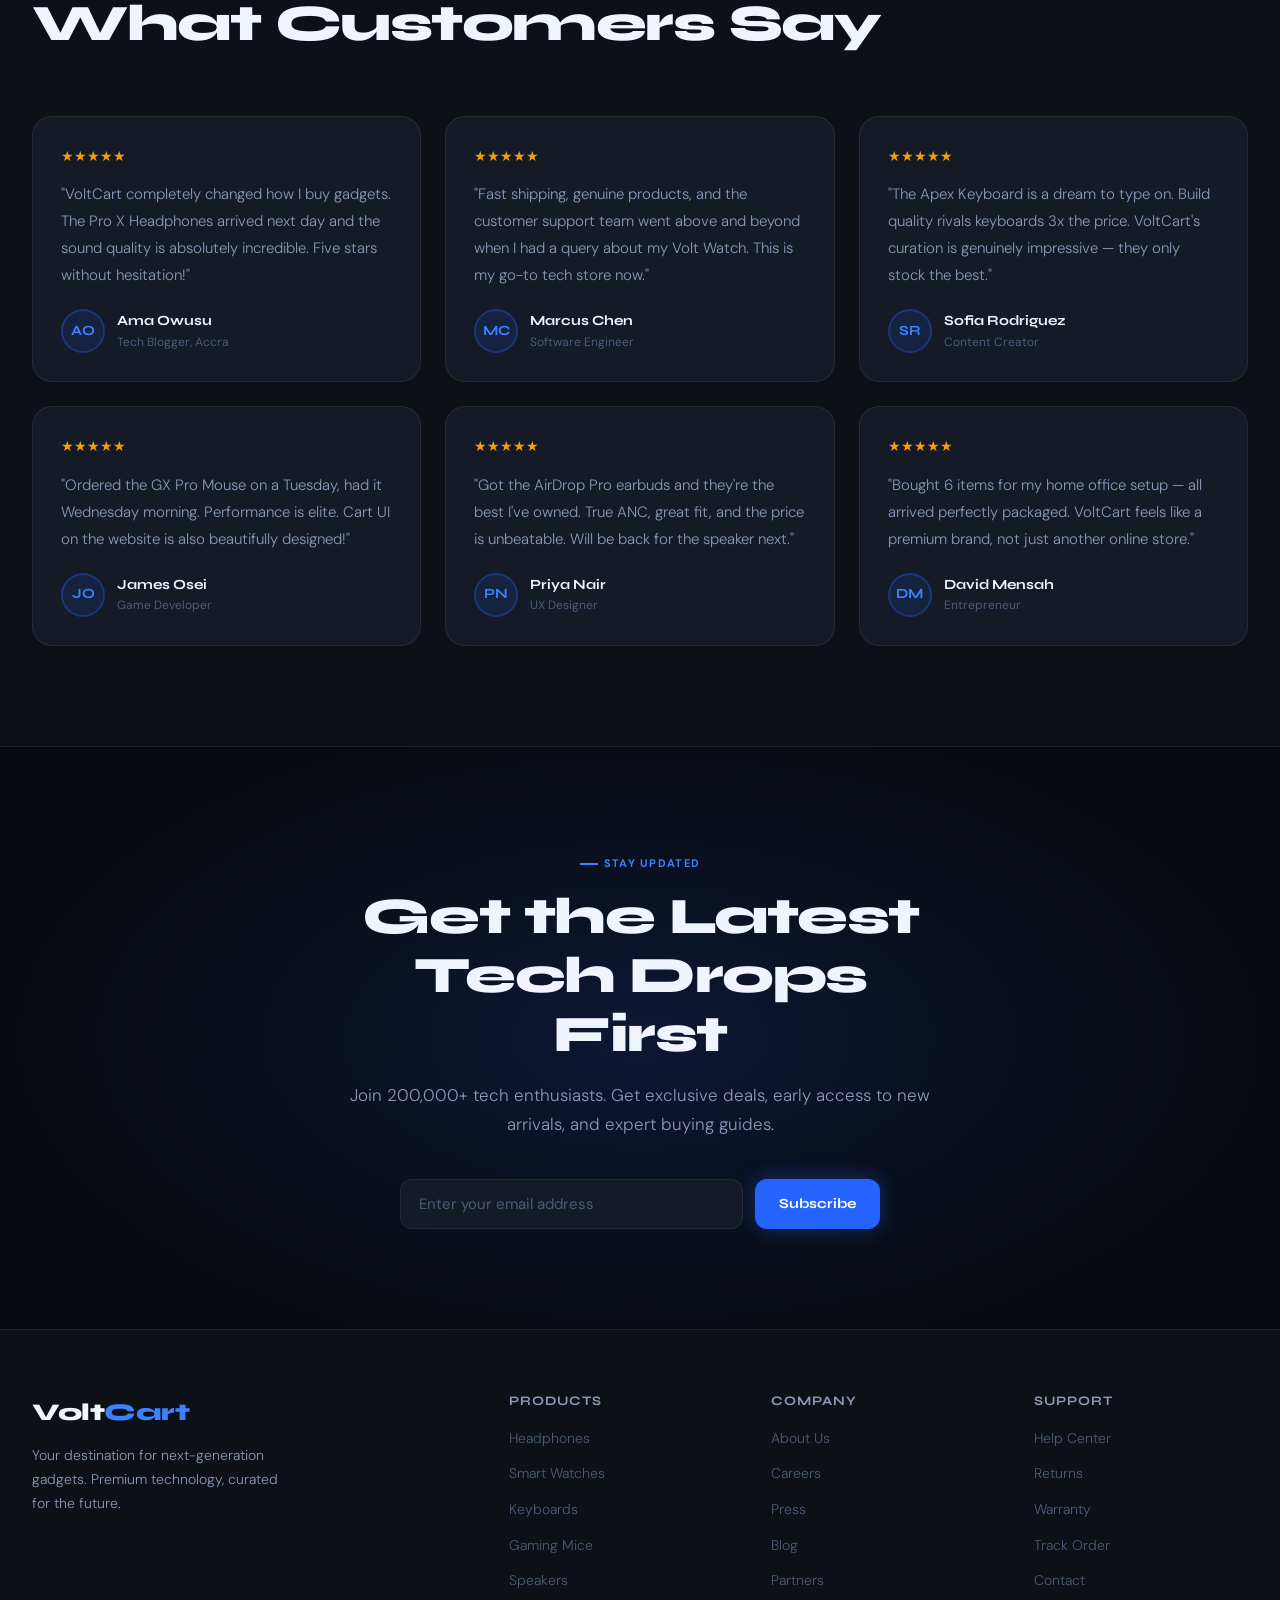
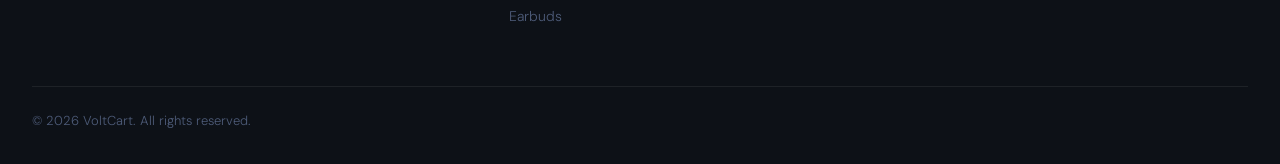
==== commit 8164af70: "feat: Payment Integration bug fix" ====
--- a/index.html
+++ b/index.html
@@ -352,6 +352,7 @@
 </div>
 
 <script src="https://js.paystack.co/v1/inline.js"></script>
+<script src="config.js"></script>
 <script src="script.js" defer></script>
 </body>
 </html>
--- a/styles.css
+++ b/styles.css
@@ -349,6 +349,24 @@
 .pc-add:hover{background:var(--blue2);transform:scale(1.05)}
 .pc-add:active{transform:scale(0.97)}
 
+/* ====== #3 FIX: REMOVE BUTTONS ON LANDING PAGE CARDS ====== */
+.pc-remove{
+  padding:8px 16px;border-radius:8px;font-size:13px;font-weight:600;
+  background:rgba(255,77,109,0.12);color:#ff4d6d;
+  border:1px solid rgba(255,77,109,0.3);
+  transition:all 0.2s;font-family:'Syne',sans-serif;
+}
+.pc-remove:hover{background:rgba(255,77,109,0.22);border-color:#ff4d6d;transform:scale(1.05)}
+.pc-remove:active{transform:scale(0.97)}
+
+.sc-remove{
+  padding:10px 20px;border-radius:10px;font-size:13px;font-weight:700;
+  background:rgba(255,77,109,0.1);border:1px solid rgba(255,77,109,0.3);
+  color:#ff4d6d;transition:all 0.25s;font-family:'Syne',sans-serif;
+}
+.sc-remove:hover{background:#ff4d6d;color:#fff;border-color:#ff4d6d}
+.sc-remove span{position:relative;z-index:1}
+
 /* ====== SHOP SECTION ====== */
 #shop .shop-inner{max-width:1280px;margin:0 auto}
 .shop-controls{
@@ -539,6 +557,7 @@
   box-shadow:0 0 30px var(--blue-glow);transition:all 0.25s;
 }
 .checkout-btn:hover{background:var(--blue2);transform:translateY(-2px)}
+.checkout-btn:disabled{opacity:0.7;cursor:not-allowed;transform:none}
 
 /* ====== SUCCESS MODAL ====== */
 #success-overlay{
@@ -550,6 +569,7 @@
 .success-modal{
   background:var(--bg2);border:1px solid var(--border2);border-radius:var(--radius3);
   width:100%;max-width:480px;padding:48px 40px;text-align:center;
+  max-height:90vh;overflow-y:auto;
   animation:modalIn 0.35s cubic-bezier(0.34,1.56,0.64,1);
 }
 .success-check{
@@ -562,7 +582,14 @@
 }
 @keyframes checkPop{from{opacity:0;transform:scale(0)}to{opacity:1;transform:scale(1)}}
 .success-title{font-family:'Syne',sans-serif;font-size:26px;font-weight:800;margin-bottom:8px}
-.success-sub{font-size:15px;color:var(--text2);line-height:1.6;margin-bottom:28px;font-weight:300}
+.success-sub{font-size:15px;color:var(--text2);line-height:1.6;margin-bottom:24px;font-weight:300}
+
+/* ====== #12 FIX: ORDER SUMMARY IN SUCCESS MODAL ====== */
+.success-order-summary{
+  background:var(--surface);border:1px solid var(--border);border-radius:var(--radius);
+  padding:14px 16px;margin-bottom:20px;text-align:left;max-height:180px;overflow-y:auto;
+}
+
 .txn-box{
   background:var(--surface);border:1px solid var(--border);border-radius:var(--radius);
   padding:16px 20px;margin-bottom:24px;text-align:left;
@@ -762,4 +789,4 @@
   .checkout-modal{border-radius:var(--radius2)}
   .modal-body{padding:20px}
   .modal-header{padding:20px 20px 16px}
-}
+}
